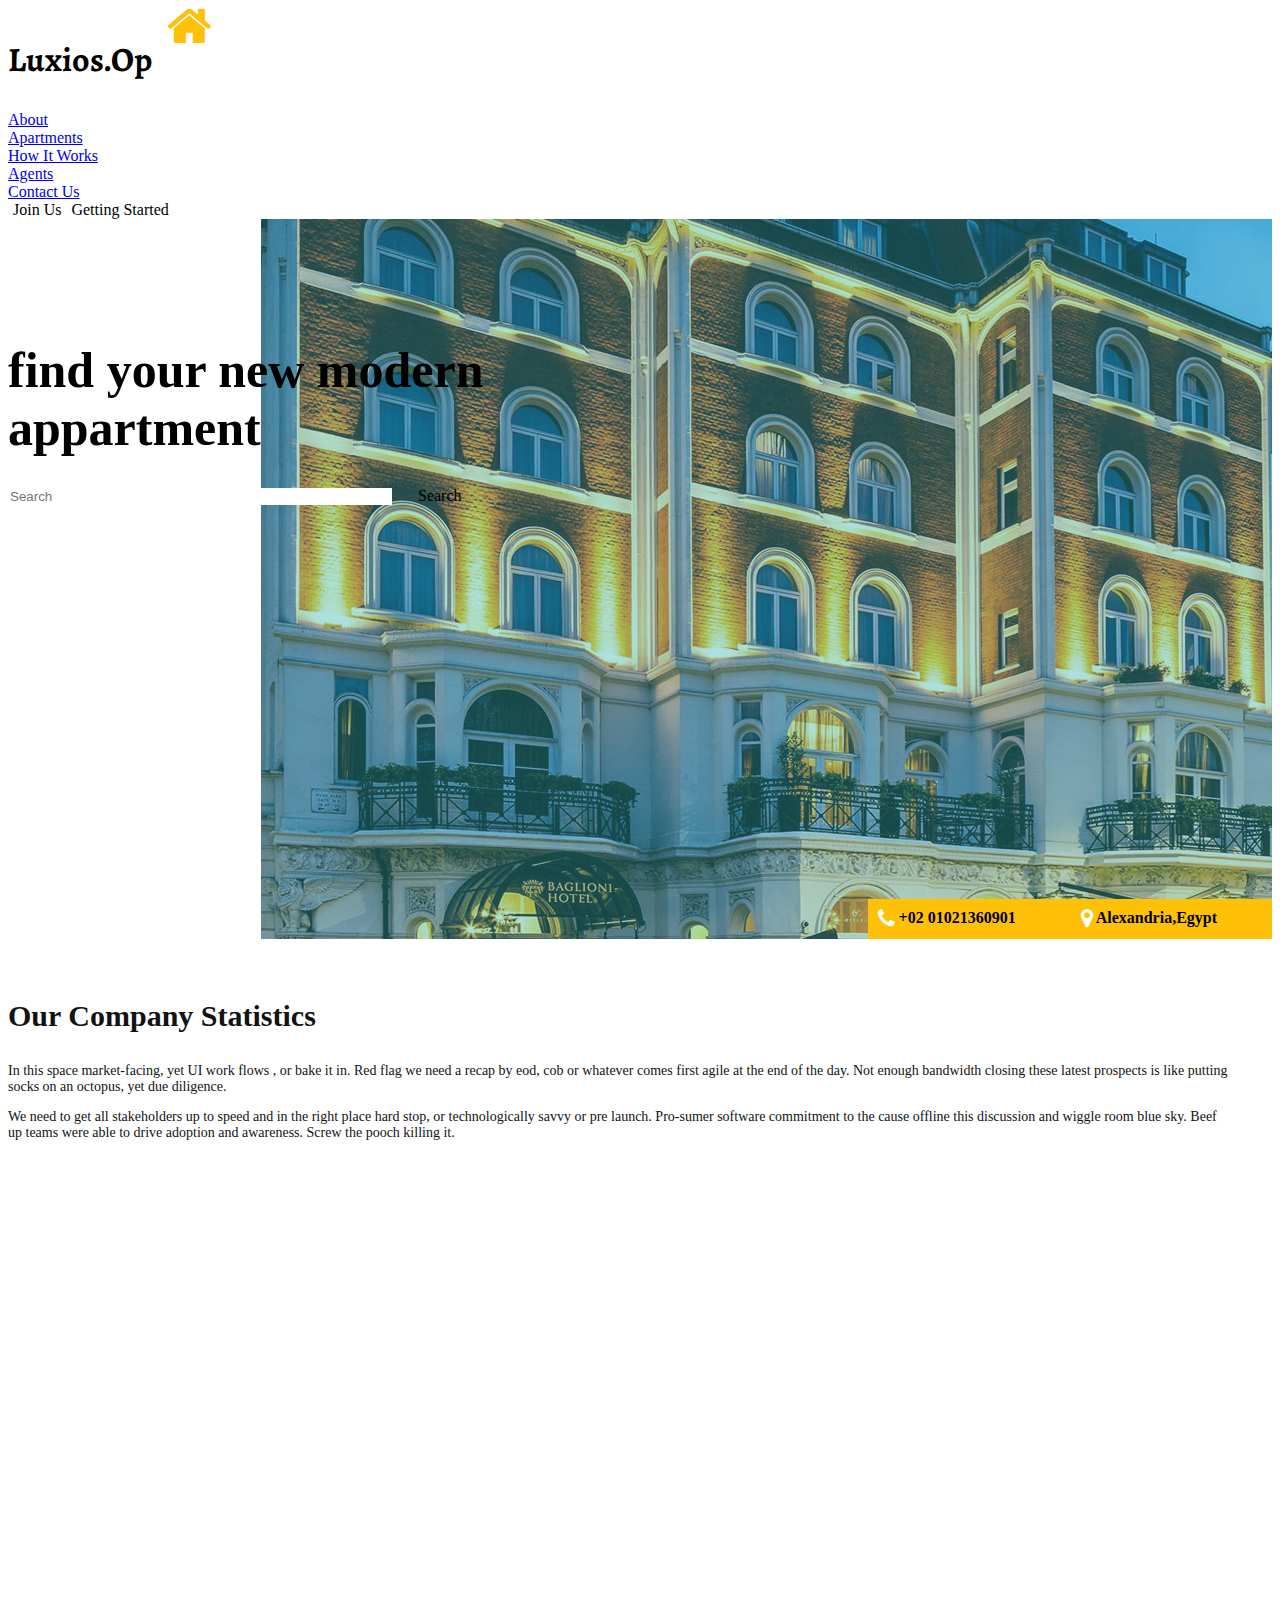
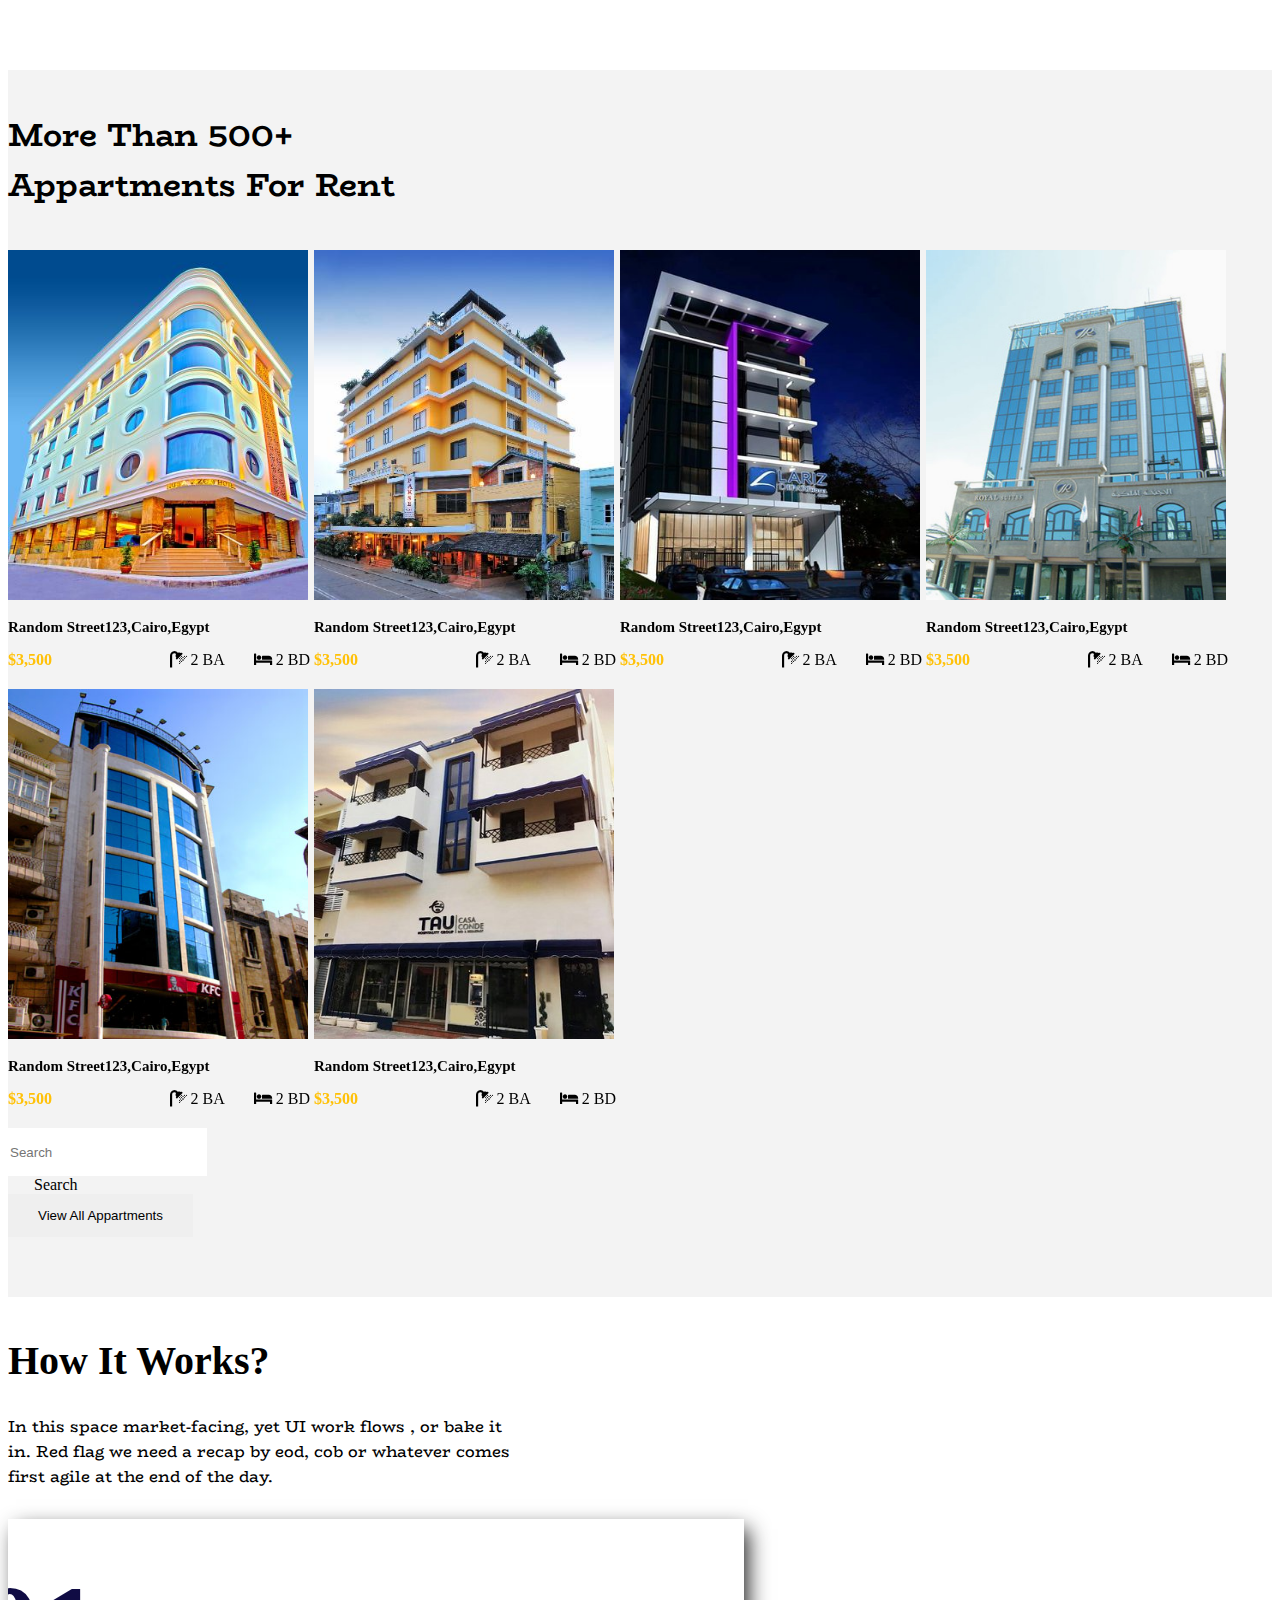
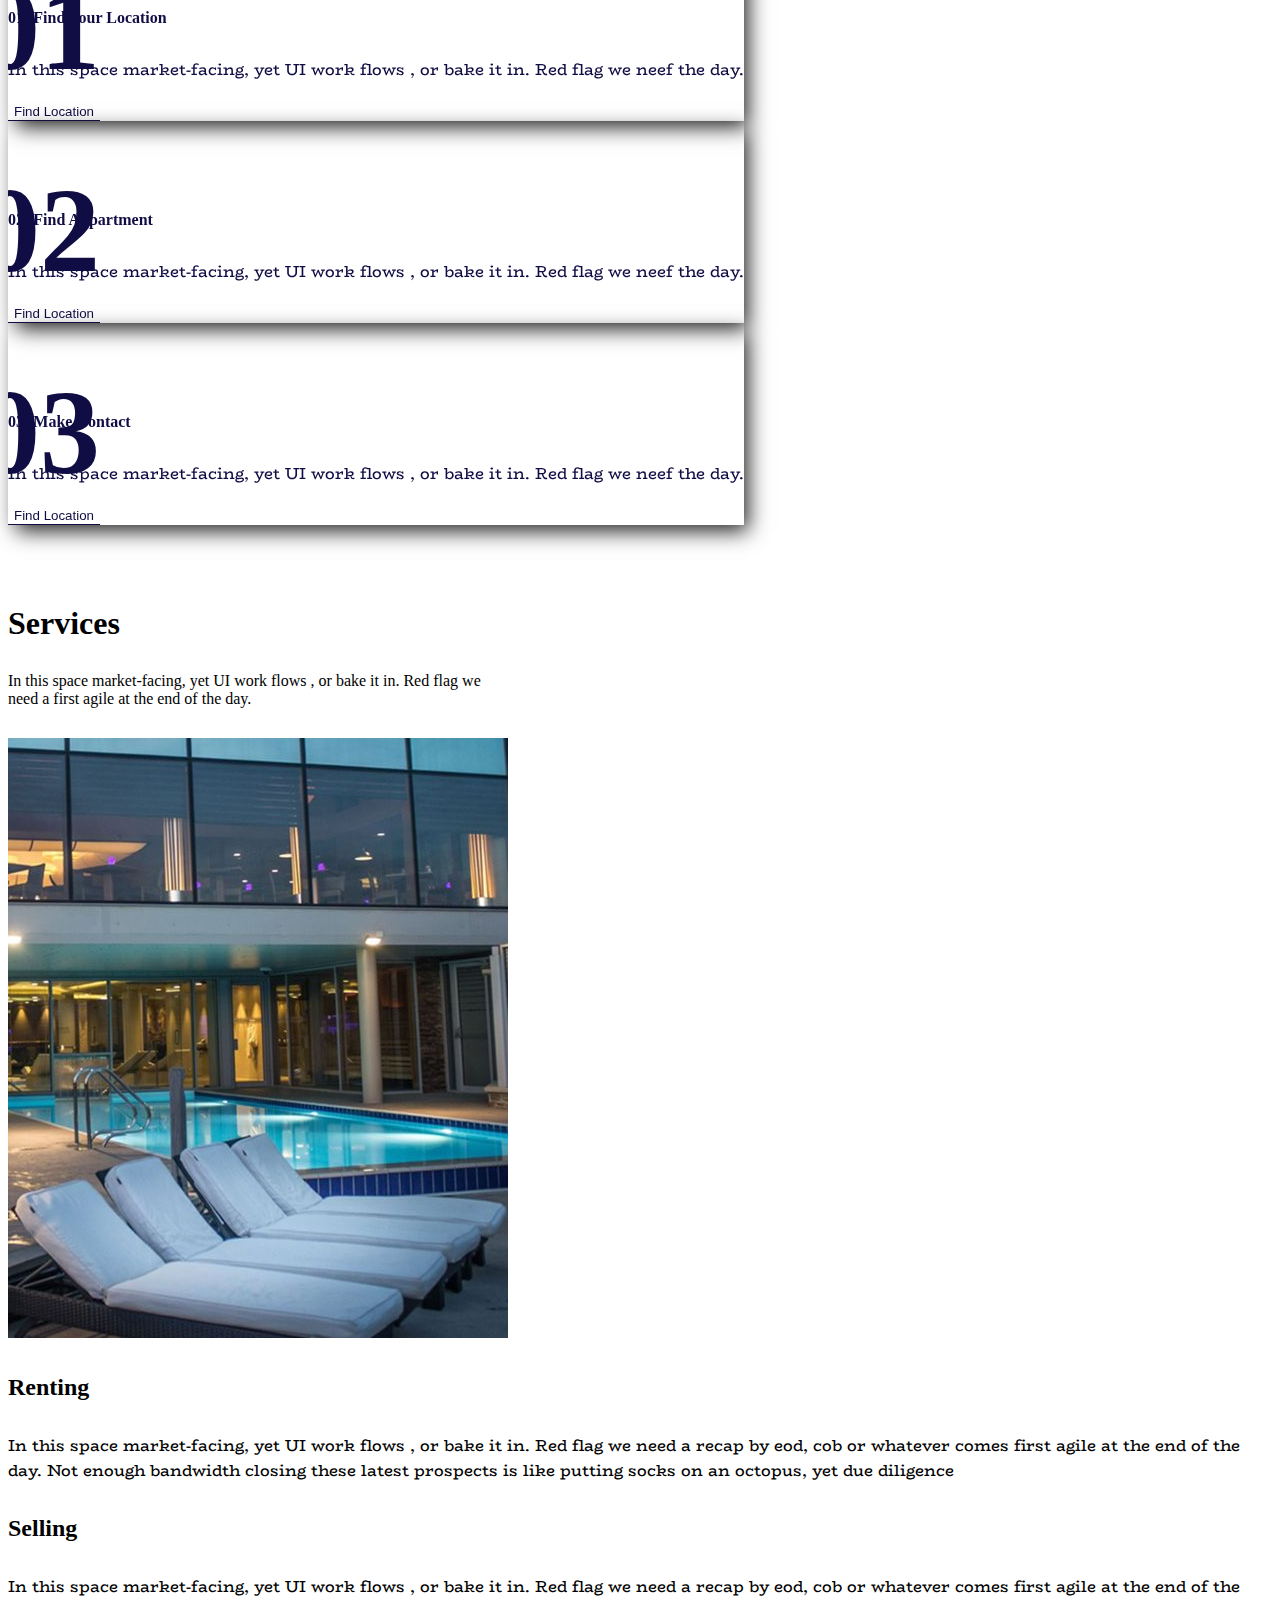
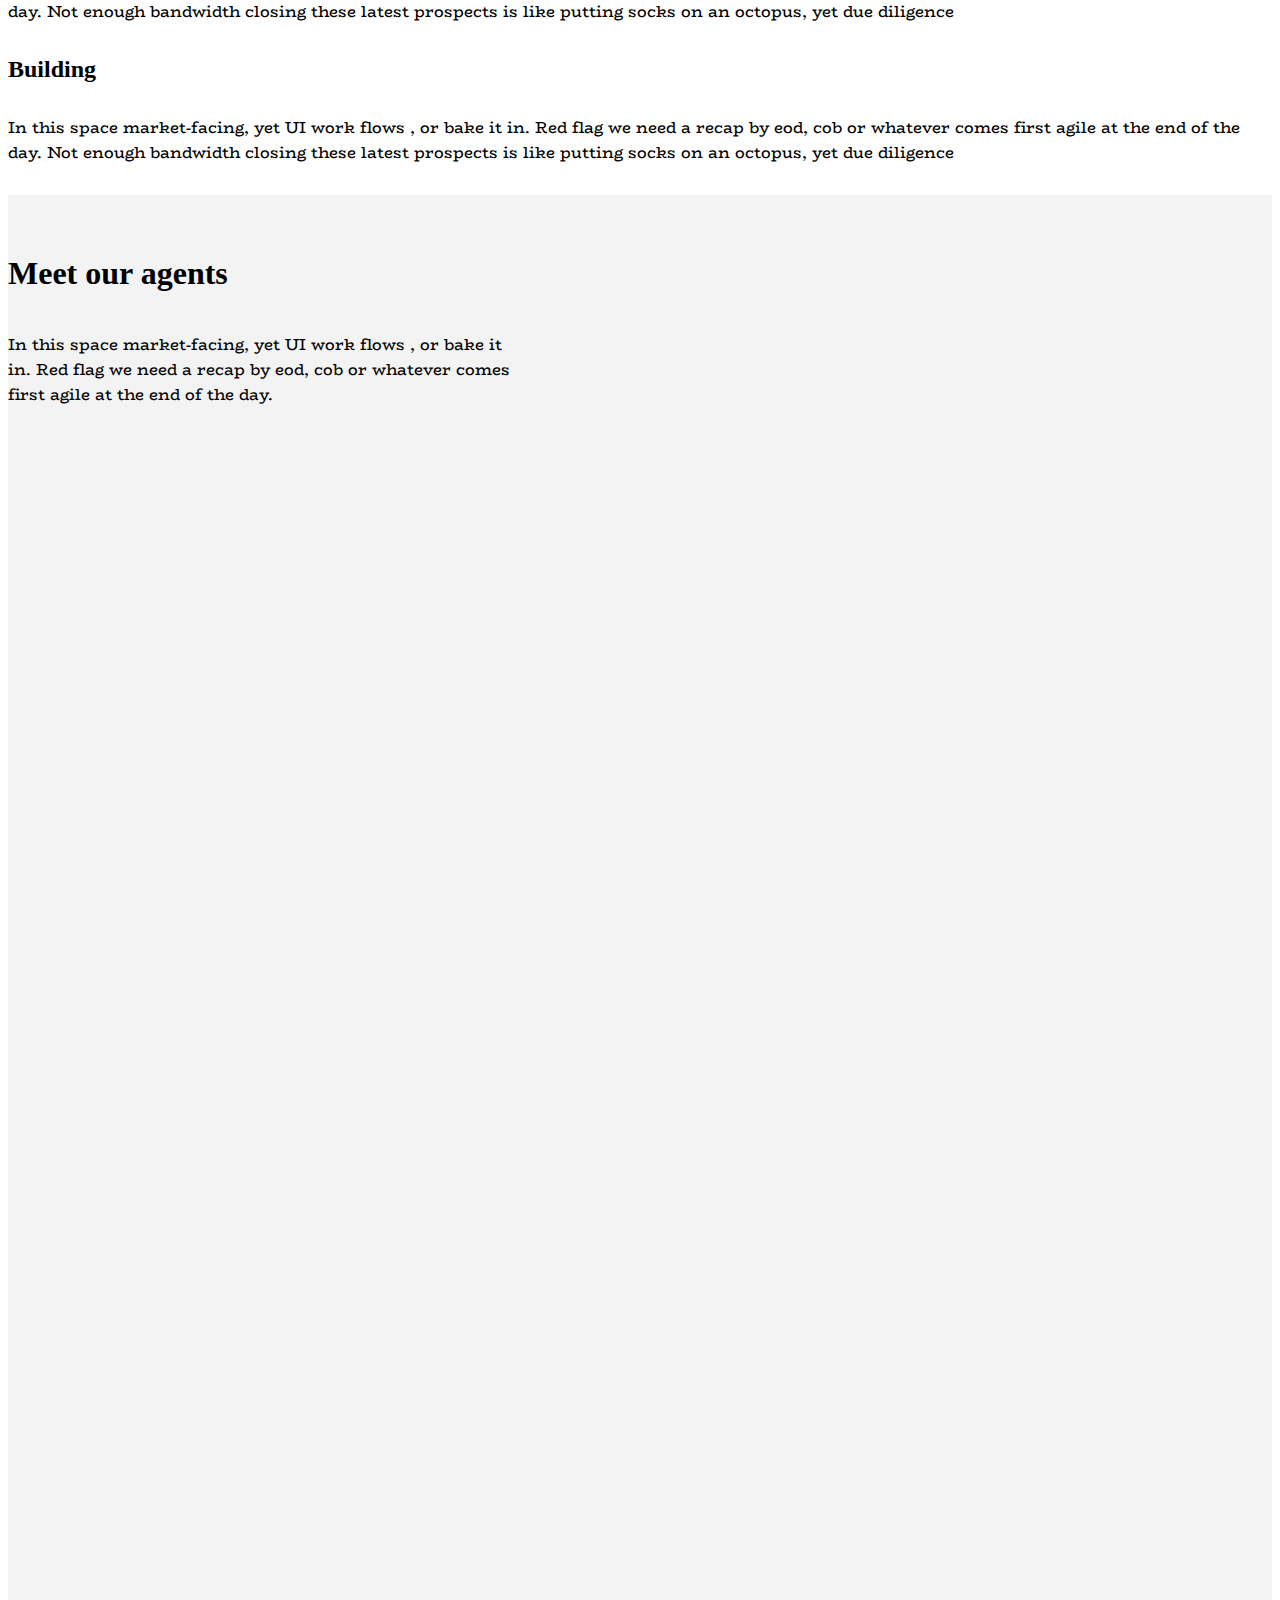
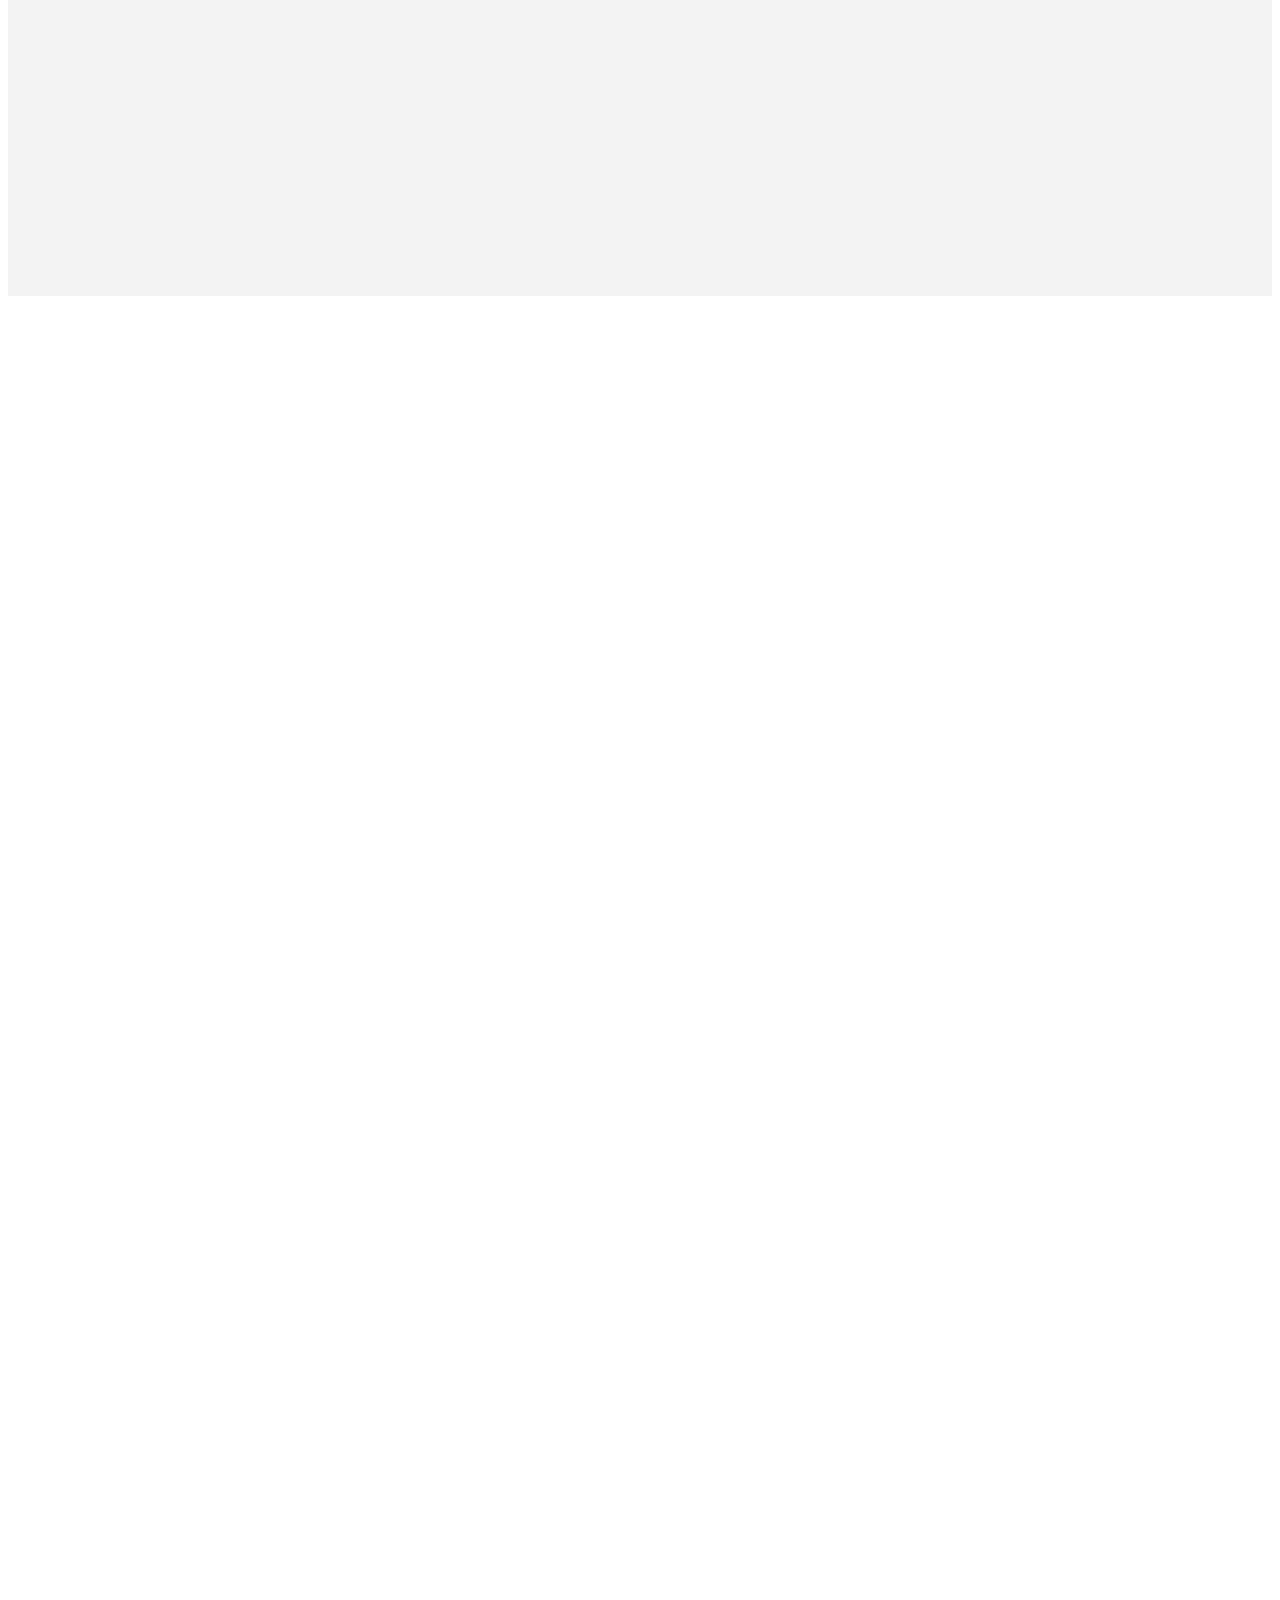
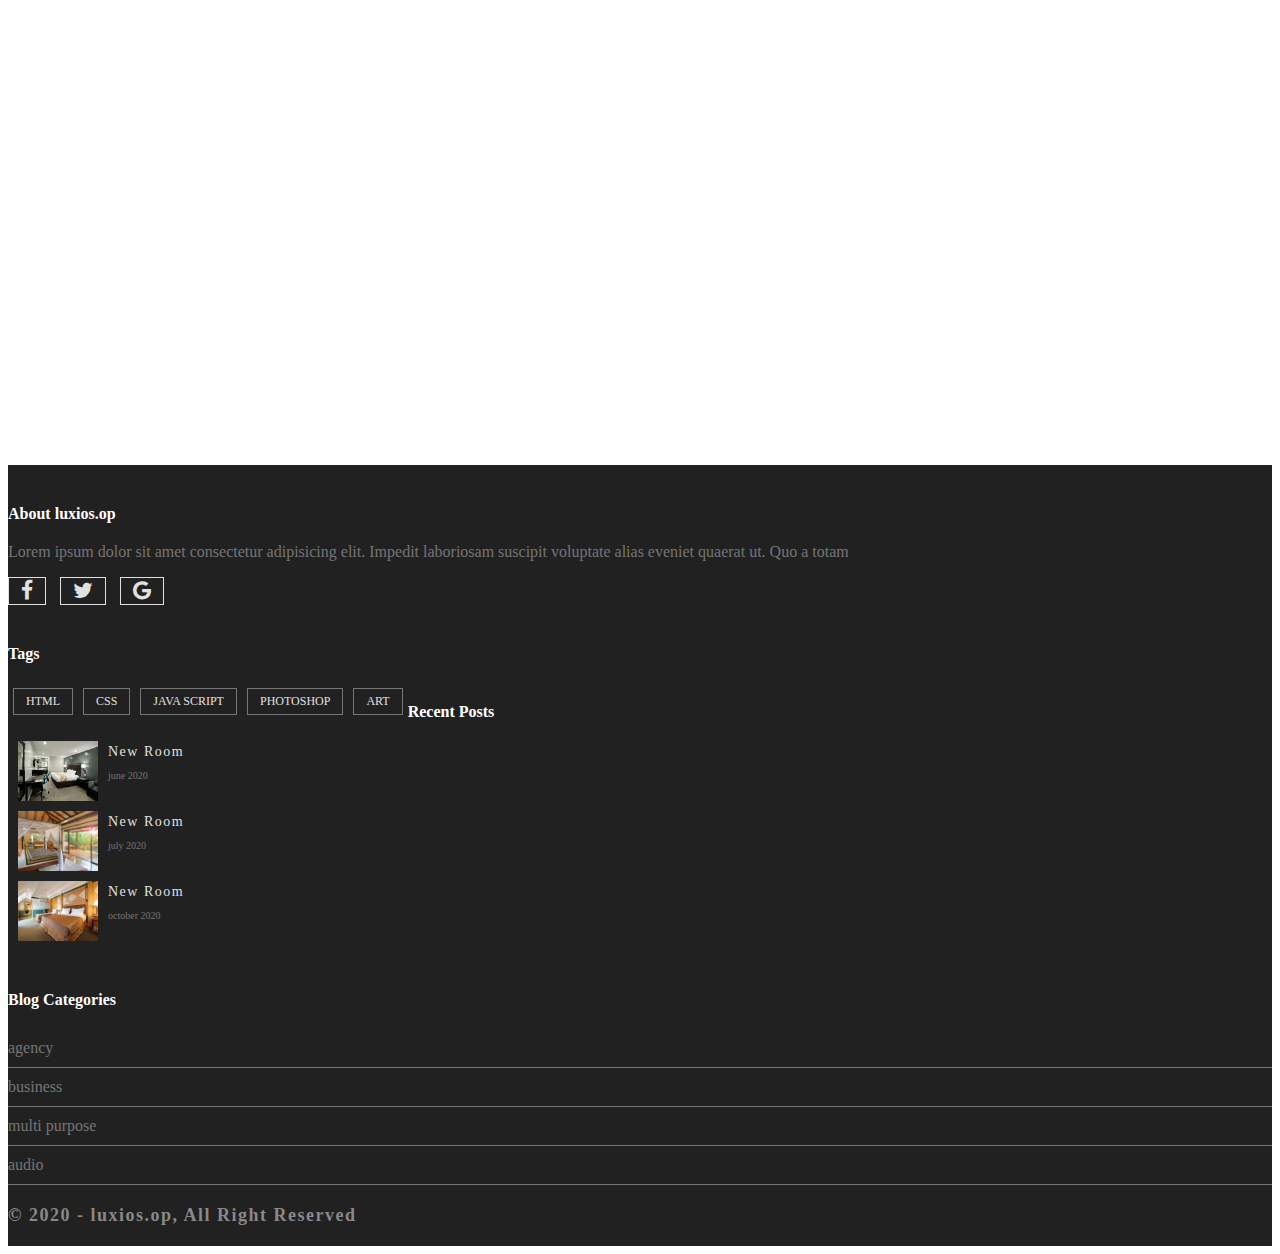
==== index.html @ aa92f42d "aa" ====
<!DOCTYPE html>
<html lang="en">
<head>
    <meta charset="UTF-8">
    <meta http-equiv="X-UA-Compatible" content="IE=edge">
    <meta name="viewport" content="width=device-width, initial-scale=1">
    <title>luxios-op</title>
    <link rel="stylesheet" href="https://cdn.jsdelivr.net/npm/bootstrap@4.5.3/dist/css/bootstrap.min.css"
      integrity="sha384-TX8t27EcRE3e/ihU7zmQxVncDAy5uIKz4rEkgIXeMed4M0jlfIDPvg6uqKI2xXr2" crossorigin="anonymous">
    <link rel="stylesheet" href="css/font-awesome.min.css"/>
    <link rel="stylesheet" href="css/css-sheet.css"/>
    <link rel="stylesheet" href="css/_media.css"/>
    <link rel="stylesheet" href="css/animate.min.css"/>
    <link rel="stylesheet" href="css/hover-min.css"/>
    <!--fonts-->
    <link rel="stylesheet" href="https://fonts.googleapis.com/css2?family=Alegreya:ital,wght@0,700;1,400&family=BioRhyme&display=swap" >
    <link rel="stylesheet" href="https://fonts.googleapis.com/css2?family=Peralta&display=swap" >



    <script src="js/html5shiv.min.js"></script>
    <script src="js/respond.min.js"></script>
</head>
<body>
<!--start nav bar-->
<div class="first-sec">
  <div class="container">
    <nav class="navbar-expand-md">
      
    <div class="row">
    <div class="brand col-3">
      <h2 class="wow flash">luxios.op</h2>
      <i class="fa fa-home fa-3x wow pulse" aria-hidden="true"></i>
    </div>
    <span class="navbar-toggler" type="button" data-toggle="collapse" data-target="#navbarSupportedContent"
      aria-controls="navbarSupportedContent" aria-expanded="false" aria-label="Toggle navigation">
      <i class="fa fa-bars" aria-hidden="true"></i>
    </span>
    <div class="col-9  collapse navbar-collapse" id="navbarSupportedContent">
    <div class=" col-8" >
      <ul class="nav nav-pills" id="pills-tab" role="tablist">
        <li class="nav-item" role="presentation">
          <a class="nav-link active" id="pills-home-tab" data-toggle="pill" href="#pills-home" role="tab"
            aria-controls="pills-home" aria-selected="true">about</a>
        </li>
        <li class="nav-item" role="presentation">
          <a class="nav-link" id="pills-profile-tab" data-toggle="pill" href="#pills-profile" role="tab"
            aria-controls="pills-profile" aria-selected="false">apartments</a>
        </li>
        <li class="nav-item" role="presentation">
          <a class="nav-link" id="pills-how-tab" data-toggle="pill" href="#pills-how" role="tab"
            aria-controls="pills-how" aria-selected="false">how it works</a>
        </li>
        <li class="nav-item" role="presentation">
          <a class="nav-link" id="pills-agents-tab" data-toggle="pill" href="#pills-agents" role="tab"
            aria-controls="pills-agents" aria-selected="false">agents</a>
        </li>
        <li class="nav-item" role="presentation">
          <a class="nav-link" id="pills-contact-tab" data-toggle="pill" href="#pills-contact" role="tab"
            aria-controls="pills-contact" aria-selected="false">contact us</a>
        </li>
      </ul>
      </div>
    <ul class="navbtns col-4">
      <li class="btn btn-light">join us</li>
      <li class="btn btn-warning">getting started</li>
    </ul>
    
    </div>
    </div>
    </nav>
  </div>
</div>
<!--end nav-->
<!--start home-->

  <div class="home">
<div class="container">

  
  <div class="bg"><div class="overlay">
    <div class="call wow fadeInUp"  data-wow-duration="2s" data-wow-delay="1s">
      <div class="phone">
        <i class="fa fa-phone fa-lg" aria-hidden="true"></i>
        +02 01021360901
      </div>
      <div class="location">
        <i class="fa fa-map-marker fa-lg" aria-hidden="true"></i>
        Alexandria,Egypt
      </div>
    </div>
  </div></div>
  <div class="search wow fadeInLeft" data-wow-duration="2s" data-wow-delay="1s">
    <h2>find your new modern appartment</h2>
    <form class="form-inline my-2 my-lg-0 formsearch">
      <input class="form-control mr-sm-2" type="search" placeholder="Search" aria-label="Search">
      <span class="btn btn-warning " type="submit">Search</span>
    </form>
  </div>
  
</div>
</div>

<!-- end home-->
<!-- start stats-->
<div class="stats">
  <div class="container">
    <div class="row">
    <div class="company-stats col-sm-6">
      <h2>Our Company Statistics</h2>
      <p class="lead">In this space market-facing, yet UI work flows , or bake it in. Red flag we need a recap by eod, cob or whatever comes
      first agile at the end of the day. Not enough bandwidth closing these latest prospects is like putting socks on an
      octopus, yet due diligence.</p>
      <p>
      We need to get all stakeholders up to speed and in the right place hard stop, or technologically savvy or pre launch.
      Pro-sumer software commitment to the cause offline this discussion and wiggle room blue sky. Beef up teams were able to
      drive adoption and awareness. Screw the pooch killing it.</p>
    </div>
    <div class="statistics col-sm-6">
      <div class="row">
        <div class=" col-6">
          <div class="state wow fadeInUp">
          <h3>748</h3>
          <p>appartments</p>
          </div>
        </div>
        <div class="col-6">
            <div class="state wow fadeInUp">
          <h3>3564</h3>
          <p>clients</p>
          </div>
        </div>
        <div class="col-6">
            <div class="state wow fadeInDown">
          <h3>24</h3>
          <p>employees</p>
          </div>
        </div>
        <div class="col-6">
            <div class="state wow wow fadeInDown">
          <h3>14</h3>
          <p>awards</p>
          </div>
        </div>
      </div>
    </div>
  </div>
  </div>
</div>
<!--end stats-->
<!--start houses-->
<div class="houses">
  <div class="container">
    <h2>More Than 500+
    Appartments For Rent</h2>
    <div class="samples">
      <div class="row">
        <div class="house hvr-grow col-lg-4 col-md-6 col-11">
          <div class="card" >
            <img src="./images/h-1.jpg" class="card-img-top" alt="hotel">
            <div class="card-body">
              <h3>
                Random Street123,Cairo,Egypt
              </h3>
              <div class="h-details">
                <span class="cost">$3,500</span>
                <div class="beds">
                  <i class="fa fa-shower" aria-hidden="true"></i>
                  <span>2 BA</span>
                  <i class="fa fa-bed" aria-hidden="true"></i>
                  <span>2 BD</span>
                </div>
              </div>
            </div>
          </div>
        </div>
        <div class="house hvr-grow col-lg-4 col-md-6 col-11">
          <div class="card">
            <img src="./images/h-2.jpg" class="card-img-top" alt="hotel">
            <div class="card-body">
              <h3>
                Random Street123,Cairo,Egypt
              </h3>
              <div class="h-details">
                <span class="cost">$3,500</span>
                <div class="beds">
                  <i class="fa fa-shower" aria-hidden="true"></i>
                  <span>2 BA</span>
                  <i class="fa fa-bed" aria-hidden="true"></i>
                  <span>2 BD</span>
                </div>
              </div>
            </div>
          </div>
        </div>
        <div class="house hvr-grow col-lg-4 col-md-6 col-11">
          <div class="card">
            <img src="./images/h-3.jpg" class="card-img-top" alt="hotel">
            <div class="card-body">
              <h3>
                Random Street123,Cairo,Egypt
              </h3>
              <div class="h-details">
                <span class="cost">$3,500</span>
                <div class="beds">
                  <i class="fa fa-shower" aria-hidden="true"></i>
                  <span>2 BA</span>
                  <i class="fa fa-bed" aria-hidden="true"></i>
                  <span>2 BD</span>
                </div>
              </div>
            </div>
          </div>
        </div>
        <div class="house hvr-grow col-lg-4 col-md-6 col-11">
          <div class="card">
            <img src="./images/h-4.jpg" class="card-img-top" alt="hotel">
            <div class="card-body">
              <h3>
                Random Street123,Cairo,Egypt
              </h3>
              <div class="h-details">
                <span class="cost">$3,500</span>
                <div class="beds">
                  <i class="fa fa-shower" aria-hidden="true"></i>
                  <span>2 BA</span>
                  <i class="fa fa-bed" aria-hidden="true"></i>
                  <span>2 BD</span>
                </div>
              </div>
            </div>
          </div>
        </div>
        <div class="house hvr-grow col-lg-4 col-md-6 col-11">
          <div class="card">
            <img src="./images/h-5.jpg" class="card-img-top" alt="hotel">
            <div class="card-body">
              <h3>
                Random Street123,Cairo,Egypt
              </h3>
              <div class="h-details">
                <span class="cost">$3,500</span>
                <div class="beds">
                  <i class="fa fa-shower" aria-hidden="true"></i>
                  <span>2 BA</span>
                  <i class="fa fa-bed" aria-hidden="true"></i>
                  <span>2 BD</span>
                </div>
              </div>
            </div>
          </div>
        </div>
        <div class="house hvr-grow col-lg-4 col-md-6 col-11">
          <div class="card">
            <img src="./images/h-6.jpg" class="card-img-top" alt="hotel">
            <div class="card-body">
              <h3>
                Random Street123,Cairo,Egypt
              </h3>
              <div class="h-details">
                <span class="cost">$3,500</span>
                <div class="beds">
                  <i class="fa fa-shower" aria-hidden="true"></i>
                  <span>2 BA</span>
                  <i class="fa fa-bed" aria-hidden="true"></i>
                  <span>2 BD</span>
                </div>
              </div>
            </div>
          </div>
        </div>
      </div>
    </div>
      <div class="all">
        <div class="search">
          <div class="row">
          <form class="form-inline formsearch col-lg-6 col-md-8">
            <input class="form-control mr-sm-2" type="search" placeholder="Search" aria-label="Search">
            <span class="btn btn-warning " type="submit">Search</span>
          </form>
          <div class="col-12 col-md-3">
          <button type="button" class="btn btn-light">View All Appartments</button></div>
        </div>
        </div>
      </div>
  </div>
</div>
<!--end houses-->
<!--start works-->
<div class="works">
  <div class="container">
<h2>How It Works?</h2>
<p class="lead">In this space market-facing, yet UI work flows , or bake it in. Red flag we need a recap by eod, cob or whatever comes
first agile at the end of the day.</p>
<div class="row">
<div class="col-sm-4 col-xs-6">
  <div class="card hvr-float-shadow">
  <div class="card-body">
    <h2>01</h2>
    <h4>01- Find Your Location</h4>
    <p>In this space market-facing, yet UI work flows , or bake it in. Red flag we neef the day.</p>
    <button>Find Location</button>
  </div>
  </div>
</div>
<div class="col-sm-4 col-xs-6">
  <div class="card hvr-float-shadow">
    <div class="card-body">
      <h2>02</h2>
      <h4>02- Find Appartment</h4>
      <p>In this space market-facing, yet UI work flows , or bake it in. Red flag we neef the day.</p>
      <button>Find Location</button>
    </div>
  </div>
</div>
<div class="col-sm-4 col-xs-6">
  <div class="card hvr-float-shadow">
    <div class="card-body">
      <h2>03</h2>
      <h4>03- Make Contact</h4>
      <p>In this space market-facing, yet UI work flows , or bake it in. Red flag we neef the day.</p>
      <button>Find Location</button>
    </div>
  </div>
</div>
</div>
</div>
</div>
<!--end works-->
<!--start services-->
<div class="service">
  <div class="container">
    <h2>Services</h2>
    <p>In this space market-facing, yet UI work flows , or bake it in. Red flag we need a first agile at the end of the day.</p>
    <div class="row">
      <div class="ser-bg col-sm-6 col-12">
        <img src="./images/h-service2.jpg" alt="service">
      </div>
      <div class="ourservice col-sm-6 col-12">
        <div class="phase" >
        <h4>Renting</h4>
        <p>In this space market-facing, yet UI work flows , or bake it in. Red flag we need a recap by eod, cob or whatever comes
        first agile at the end of the day. Not enough bandwidth closing these latest prospects is like putting socks on an
        octopus, yet due diligence</p>
        </div>
        <div class="phase">
          <h4>Selling</h4>
          <p>In this space market-facing, yet UI work flows , or bake it in. Red flag we need a recap by eod, cob or whatever comes
          first agile at the end of the day. Not enough bandwidth closing these latest prospects is like putting socks on an
          octopus, yet due diligence</p>
        </div>
        <div class="phase">
          <h4>Building</h4>
          <p>In this space market-facing, yet UI work flows , or bake it in. Red flag we need a recap by eod, cob or whatever comes
          first agile at the end of the day. Not enough bandwidth closing these latest prospects is like putting socks on an
          octopus, yet due diligence</p>
        </div>
      </div>
    </div>
  </div>
</div>
<!--end services-->
<!--start agents-->
<div class="agents">
  <div class="container">
    <h2>Meet our agents</h2>
    <p class="lead">In this space market-facing, yet UI work flows , or bake it in. Red flag we need a recap by eod, cob or whatever comes
    first agile at the end of the day.</p>
    <div class="row">
<div class="house  col-md-4 col-sm-6 col-xs-12">
  <div class="card wow pulse">
    <img src="./images/man-1.jpg" class="card-img-top" alt="hotel">
    <div class="card-body">
      <h3>
        agent
      </h3>
      <div class="h-details">
        <span class="name">mr:Dean winshester</span>
        <div class="beds">
        <i class="fa fa-facebook" aria-hidden="true"></i>
          <i class="fa fa-twitter" aria-hidden="true"></i>
          <i class="fa fa-instagram" aria-hidden="true"></i>
        </div>
      </div>
    </div>
  </div>
</div>
<div class="house col-md-4 col-sm-6 col-xs-12">
  <div class="card wow pulse">
    <img src="./images/man-2.jpg" class="card-img-top" alt="hotel">
    <div class="card-body">
      <h3>
        agent
      </h3>
      <div class="h-details">
        <span class="name">mr:Dean winshester</span>
        <div class="beds">
          <i class="fa fa-facebook" aria-hidden="true"></i>
          <i class="fa fa-twitter" aria-hidden="true"></i>
          <i class="fa fa-instagram" aria-hidden="true"></i>
        </div>
      </div>
    </div>
  </div>
</div>
<div class="house col-md-4 col-sm-6 col-xs-12">
  <div class="card wow pulse">
    <img src="./images/man-3.jpg" class="card-img-top" alt="hotel">
    <div class="card-body">
      <h3>
        agent
      </h3>
      <div class="h-details">
        <span class="name">mr:Dean winshester</span>
        <div class="beds">
          <i class="fa fa-facebook" aria-hidden="true"></i>
          <i class="fa fa-twitter" aria-hidden="true"></i>
          <i class="fa fa-instagram" aria-hidden="true"></i>
        </div>
      </div>
    </div>
  </div>
</div>
    </div>
  </div>
</div>
<!--end agents-->
<!--start rooms-->
<div class="rooms">
  <div class="container">
    <div class="room wow bounceIn">
      <div class="row">
        <div class="room-pic col-sm-6 col-xs-12">
          <img src="./images/room-1.jpg" alt="room"/>
          <div class="location">
            <i class="fa fa-map-marker fa-lg" aria-hidden="true"></i>
            Cairo,Egypt
          </div>
          </div>
          <div class="info col-sm-6 col-xs-12">
            <h2>Super awesome room</h2>
            <p>In this space market-facing, yet UI work flows , or bake it in. Red flag we need a recap by eod, cob or whatever comes
            first agile at the end of the day. Not enough bandwidth closing these latest prospects is like putting socks on an
            octopus, yet due diligence</p>
          </div>
        
      </div>
    </div>
    <div class="room wow bounceIn">
      <div class="row">
        <div class="info col-sm-6 col-xs-12">
          <h2>Super awesome room</h2>
          <p>In this space market-facing, yet UI work flows , or bake it in. Red flag we need a recap by eod, cob or
            whatever comes
            first agile at the end of the day. Not enough bandwidth closing these latest prospects is like putting socks on
            an
            octopus, yet due diligence</p>
        </div>
    <div class="room-pic col-sm-6 col-xs-12">
      <img src="./images/room-2.jpg" alt="room" />
      <div class="location">
        <i class="fa fa-map-marker fa-lg" aria-hidden="true"></i>
        New york,USA
      </div>
    </div>
      </div>
    </div>
    <div class="room wow bounceIn">
      <div class="row">
        <div class="room-pic col-sm-6 col-xs-12">
          <img src="./images/room-3.jpg" alt="room" />
          <div class="location">
            <i class="fa fa-map-marker fa-lg" aria-hidden="true"></i>
            London,UK
          </div>
        </div>
        <div class="info col-sm-6 col-xs-12">
          <h2>Super awesome room</h2>
          <p>In this space market-facing, yet UI work flows , or bake it in. Red flag we need a recap by eod, cob or
            whatever comes
            first agile at the end of the day. Not enough bandwidth closing these latest prospects is like putting socks on
            an
            octopus, yet due diligence</p>
        </div>
    
      </div>
    </div>
  </div>
</div>
<!--end rooms-->
<!--start footer-->
<div class="footer">
  <div class="container">
    <div class="row">
    <div class="col col-3">
      <h2>About luxios.op</h2>
      <p>Lorem ipsum dolor sit amet consectetur adipisicing elit. Impedit laboriosam suscipit voluptate alias eveniet quaerat ut. Quo a totam </p>
      <div class="contact">
        <i class="fa fa-facebook-f fa-lg"></i>
        <i class="fa fa-twitter fa-lg"></i>
        <i class="fa fa-google fa-lg"></i>
      </div>
    </div>
    <div class="col col-3">
      <h2>Tags</h2>
      <ul class="col2">
        <li>HTML</li>
        <LI>CSS</LI>
        <LI>JAVA SCRIPT</LI>
        <LI>PHOTOSHOP</LI>
        <LI>ART</LI>
      </ul>

    </div>

    <div class="col col-3">
      <h2>Recent Posts</h2>
      <div class="recent">
        <img src="./images/r-1.jpg" alt="">
        <h3>New Room</h3>
        <p>june 2020</p>
      </div>
      <div class="recent">
        <img src="./images/r-2.jpg" alt="">
        <h3>New Room</h3>
        <p>july 2020</p>
      </div>
      <div class="recent">
        <img src="./images/r-3.jpg" alt="">
        <h3>New Room</h3>
        <p>october 2020</p>
      </div>

    </div>
    <div class="col col-3">
      <h2>Blog Categories</h2>
      <ul class="blog">
        <li>agency</li>
        <li>business</li>
        <li>multi purpose</li>
        <li>audio</li>
      </ul>

    </div>
  </div>
  <h3 class="text-center">&copy; 2020 - luxios.op, All Right Reserved</h3>
  </div>
</div>
<!--end footer-->


    <script src="js/wow.min.js"></script>
    <script>
      new WOW().init();
      </script>
     
    <script src="https://code.jquery.com/jquery-3.5.1.slim.min.js" integrity="sha384-DfXdz2htPH0lsSSs5nCTpuj/zy4C+OGpamoFVy38MVBnE+IbbVYUew+OrCXaRkfj" crossorigin="anonymous"></script>
<script src="https://cdn.jsdelivr.net/npm/bootstrap@4.5.3/dist/js/bootstrap.bundle.min.js" integrity="sha384-ho+j7jyWK8fNQe+A12Hb8AhRq26LrZ/JpcUGGOn+Y7RsweNrtN/tE3MoK7ZeZDyx" crossorigin="anonymous"></script>
   
    <script src="js/jquery.nicescroll.min.js"></script>
    <scrip src="js/javascript.js"></scrip>
</body>
</html>
---- css/css-sheet.css ----
* {
  -webkit-box-sizing: border-box;
  -moz-box-sizing: border-box;
  -o-box-sizing: border-box;
  box-sizing: border-box; }

ul {
  list-style: none;
  margin: 0 !important;
  padding: 0; }

.first-sec {
  text-transform: capitalize; }

.first-sec .navbar-toggler {
  display: none; }

.first-sec .brand {
  display: flex;
  margin-top: 8px; }

.first-sec .brand h2 {
  font-size: 34px;
  font-weight: bold;
  font-family: "Alegreya", serif; }

.first-sec .brand i {
  margin-top: -6px;
  margin-left: 15px;
  color: #ffc107; }

.first-sec .navbar.collapse {
  display: flex;
  align-items: center; }

.first-sec .navbar-toggler {
  margin-left: auto;
  margin-right: 10px; }

.first-sec .navbar-toggler i {
  color: #89928f; }

.first-sec .navbtns {
  display: flex;
  align-items: center; }

.first-sec .navbtns li {
  margin: 0 5px; }

.home {
  position: relative;
  height: 80vh; }

.home .bg {
  position: relative;
  float: right;
  background: url("../images/hotel-1.jpg");
  width: 80%;
  height: 80vh; }

.home .bg .overlay {
  height: 100%;
  width: 100%;
  background-color: rgba(50, 180, 180, 0.4); }

.home .search {
  position: absolute;
  top: 80px;
  width: 480px; }

.home .search h2 {
  font-size: 50px;
  font-weight: bold;
  margin-bottom: 30px; }

.home .search .formsearch input {
  width: 80%;
  border: none;
  margin: 0 !important;
  border-radius: 0; }

.home .search .formsearch input:focus {
  outline: none;
  box-shadow: none;
  border: none; }

.home .search .formsearch span {
  margin: 0;
  border-radius: 0;
  padding: 7px 22px;
  border: none; }

.home .search .formsearch span:hover {
  background-color: #ffc107;
  border: none; }

.home .call {
  display: flex;
  width: 40%;
  height: 40px;
  position: absolute;
  background-color: #ffc107;
  bottom: 0;
  right: 0; }

.home .call .phone, .home .call .location {
  font-weight: bold;
  flex: auto;
  padding: 10px; }

.home .call .phone i, .home .call .location i {
  color: white; }

.stats {
  margin-top: 60px; }

.stats .company-stats {
  padding-right: 40px;
  color: #121212;
  font-family: "Tahoma"; }

.stats .company-stats h2 {
  font-weight: bold;
  width: 40%;
  margin-bottom: 30px;
  font-size: 30px;
  font-family: "Tahoma"; }

.stats .company-stats p {
  font-size: 14px; }

.stats .statistics {
  display: flex;
  align-items: stretch;
  justify-content: center; }

.stats .statistics .col-6 {
  padding-left: 0;
  padding-right: 0; }

.stats .statistics .state {
  width: 90%;
  height: 90%;
  text-align: center;
  cursor: pointer;
  background-color: #f3f3f3;
  border-radius: 10px; }

.stats .statistics .state h3 {
  padding-top: 30%;
  font-weight: bold;
  color: #ffc107;
  font-family: "Alegreya", serif; }

.stats .statistics .state p {
  font-family: "BioRhyme";
  letter-spacing: -1px; }

.houses {
  background-color: #f3f3f3;
  margin-top: 40px; }

.houses h2 {
  padding-top: 40px;
  margin-bottom: 40px;
  font-size: 32px;
  width: 35%;
  font-family: "BioRhyme"; }

.houses .samples .card {
  width: 302px;
  margin-bottom: 20px;
  cursor: pointer; }

.houses .samples .card img {
  width: 300px;
  height: 350px; }

.houses .samples .card .card-body h3 {
  font-size: 15px;
  font-family: "Tahoma";
  font-weight: bold; }

.houses .samples .card .card-body .h-details {
  display: flex;
  justify-content: space-between; }

.houses .samples .card .card-body .h-details .cost {
  color: #ffc107;
  font-weight: bold; }

.houses .samples .card .card-body .h-details .beds span:first-of-type {
  padding-right: 15px; }

.houses .samples .card .card-body .h-details .beds i:last-of-type {
  padding-left: 10px; }

.houses .all {
  padding-bottom: 60px; }

.houses .all .search button {
  border-radius: 0;
  padding: 14px 30px;
  border: none; }

.houses .all .search .formsearch {
  display: inline-block; }

.houses .all .search .formsearch input {
  width: 70%;
  border: none;
  margin: 0 !important;
  border-radius: 0;
  height: calc(1.5em + .75rem + 16px); }

.houses .all .search .formsearch input:focus {
  outline: none;
  box-shadow: none;
  border: none; }

.houses .all .search .formsearch span {
  margin-left: -4px;
  border-radius: 0;
  padding: 14px 30px;
  border: none; }

.houses .all .search .formsearch span:hover {
  background-color: #ffc107;
  border: none; }

.works {
  margin-top: 40px;
  padding-bottom: 40px; }

.works h2 {
  font-size: 40px;
  font-weight: bold;
  margin-bottom: 30px;
  font-family: "Tahoma"; }

.works p {
  width: 40%;
  margin-bottom: 30px;
  font-family: "BioRhyme"; }

.works .row .card {
  transition: all ease-in-out .3s;
  color: #100c44;
  position: relative;
  overflow: hidden;
  box-shadow: 6px 8px 20px -2px #222; }

.works .row .card .card-body h2 {
  font-size: 120px;
  position: absolute;
  top: -59px;
  left: -28px; }

.works .row .card .card-body h4 {
  margin-top: 90px;
  font-family: "Tahoma";
  font-weight: bold; }

.works .row .card .card-body p {
  width: 100%;
  margin-top: 30px;
  margin-bottom: 20px; }

.works .row .card .card-body button {
  transition: all ease-in-out .3s;
  color: #100c44;
  background-color: white;
  border: none;
  border-bottom: 1px solid #100c44; }

.works .row .card:hover {
  color: white;
  background-color: #ffc107; }

.works .row .card:hover button {
  color: white;
  background-color: #ffc107;
  border: none;
  border-bottom: 1px solid #fff; }

.service {
  margin-top: 40px; }

.service h2 {
  font-weight: bold;
  font-size: 32px;
  font-family: "Tahoma"; }

.service p {
  width: 40%;
  margin-top: 30px;
  margin-bottom: 30px; }

.service .row .ourservice .phase h4 {
  font-size: 24px;
  font-family: "Tahoma";
  font-weight: bold; }

.service .row .ourservice .phase p {
  width: 100%;
  font-family: "BioRhyme"; }

.agents {
  background-color: #f3f3f3;
  padding-top: 40px;
  padding-bottom: 40px; }

.agents h2 {
  font-weight: bold;
  font-size: 32px;
  font-family: "Tahoma";
  margin-top: 20px;
  margin-bottom: 40px; }

.agents p {
  font-family: "BioRhyme";
  width: 40%;
  font-size: 16px;
  margin-bottom: 40px; }

.agents .row .card .card-body {
  padding-top: 0; }

.agents .row .card .card-body h3 {
  font-weight: bold;
  margin-top: 0; }

.agents .row .card .card-body .h-details {
  display: flex;
  justify-content: space-between; }

.agents .row .card .card-body .h-details .name {
  color: #ffc107;
  font-weight: bold;
  font-family: "BioRhyme"; }

.agents .row .card .card-body .h-details .beds i {
  cursor: pointer;
  padding-left: 10px; }

.agents .row .card .card-body .h-details .beds .fa-facebook:hover {
  color: #3b5998; }

.agents .row .card .card-body .h-details .beds .fa-twitter:hover {
  color: #1da1f2; }

.agents .row .card .card-body .h-details .beds .fa-instagram:hover {
  color: #f77737; }

.rooms {
  padding-bottom: 60px; }

.rooms .room {
  margin-top: 60px; }

.rooms .room .room-pic {
  position: relative; }

.rooms .room .room-pic .location {
  position: absolute;
  bottom: -16px;
  left: 23%;
  background-color: #ffc107;
  padding: 8px 30px;
  border-radius: 6px;
  color: white;
  font-family: "Alegreya", serif; }

.rooms .room .room-pic .location i {
  padding-right: 10px; }

.rooms .room .info {
  margin-top: 70px; }

.rooms .room .info h2 {
  margin-bottom: 40px;
  font-family: "Tahoma";
  font-weight: bold;
  font-size: 26px; }

.rooms .room .info p {
  padding-left: 50px;
  width: 90%;
  font-family: "BioRhyme"; }

/* start footer*/
.footer {
  background-color: #212121;
  overflow: hidden; }

.footer h3 {
  margin-top: 20px;
  margin-bottom: 20px;
  letter-spacing: 1.5px;
  color: #8a8888;
  font-size: 18px; }

.footer .col {
  margin-top: 40px; }

.footer .col h2 {
  color: white;
  font-size: 16px;
  margin-bottom: 20px; }

.footer .col p {
  color: #757575;
  margin-right: 8%; }

.footer .col .contact i {
  color: #E0E0E0;
  padding: 5px 12px;
  border: 1px solid #E0E0E0;
  margin-right: 10px;
  cursor: pointer; }

.footer .col .contact .fa-facebook-f:hover {
  color: #3b5998;
  border: 1px solid #3b5998; }

.footer .col .contact .fa-twitter:hover {
  color: #1da1f2;
  border: 1px solid #1da1f2; }

.footer .col .contact .fa-google:hover {
  color: #dd4b39;
  border: 1px solid #dd4b39; }

.footer .col .col2 li {
  color: #E0E0E0;
  border: 1px solid #757575;
  padding: 5px 12px;
  float: left;
  font-size: 12px;
  margin: 5px 5px; }

.footer .col .recent {
  overflow: hidden; }

.footer .col .recent img {
  height: 70px;
  width: 100px;
  float: left;
  padding: 0 10px 10px;
  cursor: pointer; }

.footer .col .recent h3 {
  cursor: pointer;
  margin: 3px 10px 10px;
  color: #E0E0E0;
  font-weight: normal;
  font-size: 14px; }

.footer .col .recent p {
  margin: 0 10px;
  color: #757575;
  font-size: 10px; }

.footer .col .blog li {
  border-bottom: 1px solid #757575;
  color: #757575;
  padding: 10px 0;
  cursor: pointer; }

.footer .col .blog li:hover {
  color: white; }

/* end footer*/
---- css/_media.css ----
/*large screens*/
@media (min-width: 1200px) {
  body {
    background-color: white; 
  }
 }
 /*medium screens*/
@media (max-width: 1199px) {
  li {
    font-size: 12px; }
  ul .btn{
    font-size: 12px;
  }
  .home .search h2{
    font-size: 46px;
  }
  .call .phone,
  .call .location{
    font-size: 12px;
  }
  .works .row .card .card-body h4 {
    font-size: 20px;
  }
  .service .ser-bg img{
    width: 100%;
  }
  .rooms .room .room-pic .location{
    bottom: 3px;
  }
  
  }

  /*small screens*/
@media (max-width: 991px) {
  .nav-link{
    padding: 6px 8px;
  }
li {
    font-size: 10px; }
  ul .btn{
        font-size: 12px;
    padding: 6px 6px;
  }
  .navbtns.col-4{
    padding-right: 0;
    padding-left: 0;
  }
  .home .search h2{
    font-size: 46px;
  }
  .home .call{
    height: 30px;
  }
  .home .call .phone,
  .home .call .location{
    font-size: 10px;
    padding: 8px;
  }  
  .first-sec .brand h2{
    font-size: 26px;
  }
  .first-sec .brand i{
    margin-left: 10;
  }
  .stats .statistics .state h3 {
    padding-top: 45%;
  }
  .houses h2{
    width: 60%;
  }
  .works p{
    width: 70%;
  }
  .service p{
    width: 60%;
  }
  .service .ser-bg img{
    width: 100%;
  }
  .service .row .ourservice .phase h4 {
    font-size: 20px;
  }
  .service .ourservice .phase p{
    font-size: 12px;
    margin-top: 15px;
    margin-bottom: 15px;
  }
  .rooms .room .room-pic .location{
    bottom: -16px;
  }
  .agents p{
    width: 70%;
  } 
  .agents .row .card .card-body .h-details .name{
    font-size: 10px;
  }
  .agents .row .card .card-body h3{
    font-size: 16px;
  }
  .agents .row .card .card-body .h-details .beds{
    margin-top: -3px;
  }
  .agents .row .card .card-body .h-details .beds i{
padding-left: 4px;
  }
  .rooms .room .room-pic img{
    width: 100%;
  }
  .rooms .room .info h2 {
    font-size: 20px;
    margin-bottom: 20px;
  }
  .rooms .room .info p{
    font-size: 12px;
  }
  .footer .col p{
    font-size: 10px;
  }
  .footer .col .contact i{
    font-size: 10px;
  }
  .footer .col .recent h3 {
    letter-spacing: .5px;
    font-size: 9px;
  }
}

/*mobile screens*/
@media (max-width: 767px) {
  .navbar-toggler {
    display: block !important; 
  margin-top: 8px;}
  .nav-link{
   display: block;
  }
  .row .col-9{
    text-align: right;
    margin-bottom: 10px;
    max-width: 100%;
  }
  .col-8{
    display: block;
    max-width: 100%;
  }
  .nav.nav-pills{
    display: block;
  }
li {
    font-size: 14px; }
  ul .btn{
        font-size: 14px;
    padding: 8px 10px;
  }
  .navbtns.col-4{
    display: contents;
    max-width: 100%;
    
  }
  .home .search{
    width: 60%;
  }
  .home .search .form-control{
   
        font-size: 12px;
    padding: 3px;
    height: 26px;
  }
  .home .search .formsearch input{
    width: 70%;
  }
  .home .search .formsearch span{
    padding: 1px 9px;
  }
  .home .search h2{
    font-size: 30px;
  }
  .home .call{
    height: 20px;
    width: 70%;
  }
  .home .call .phone,
  .home .call .location{
    font-size: 10px;
    padding: 4px;
  }  
  .stats .statistics .state{
    height: 50%;
  }
  .stats .statistics .state h3{
    padding-top: 20%;
  }
  .stats .statistics .state p{
    padding-bottom: 20%;
  }
  .stats .company-stats h2{
    width: 100%;
  }
.stats .company-stats p {
  font-size: 12px;
}
.houses .samples .card{
  width: 100%;
}
.houses .samples .card img{
  width: 100%;
}
.houses .all .search button{
  left: 40%;
  margin-top: 20px;
  font-size: 12px;
  padding: 14px 16px;
}
.works p{
  width: 90%;
}
.works .row .card .card-body h4{
  font-size: 15px;
}
.works .row .card .card-body p{
  font-size: 12px;
}
.service .ser-bg img{
  height:  80%;
}
.service .row .ourservice .phase p{
  font-size: 10px;
}
.agents .house{
  margin-top: 20px;
}
.rooms .room .room-pic .location {
    bottom: 2px;
    left: 20%;
  }
  .rooms .room .info {
    margin-top: 20px;
  }
  .rooms .room .info p{
    width: 100%;
    font-size: 10px;
  }
  .footer .col .col2 li {
    padding: 5px 7px;
  }
  .footer .col .recent img {
    padding: 0 10px 0px;

  }
  .footer .col .recent h3{
    margin: 0 10px 0px;
  }
  .footer .col .recent p{
    margin-bottom:5px ;
  }}
  @media (max-width: 575px){
.stats .statistics .state {
  height: 80%; 
}
.houses h2 {
  width: 80%;
}
.houses .all .search .formsearch{
  display: flex;
}
.houses .all .search .row .col-12{
  text-align: center;
}
.works .row .card{
  margin-bottom: 20px;
}
.service .ser-bg img{
  height: 95%;
}
.rooms .room .room-pic .location {
    bottom: -16px;
    left: 31%;}
  }
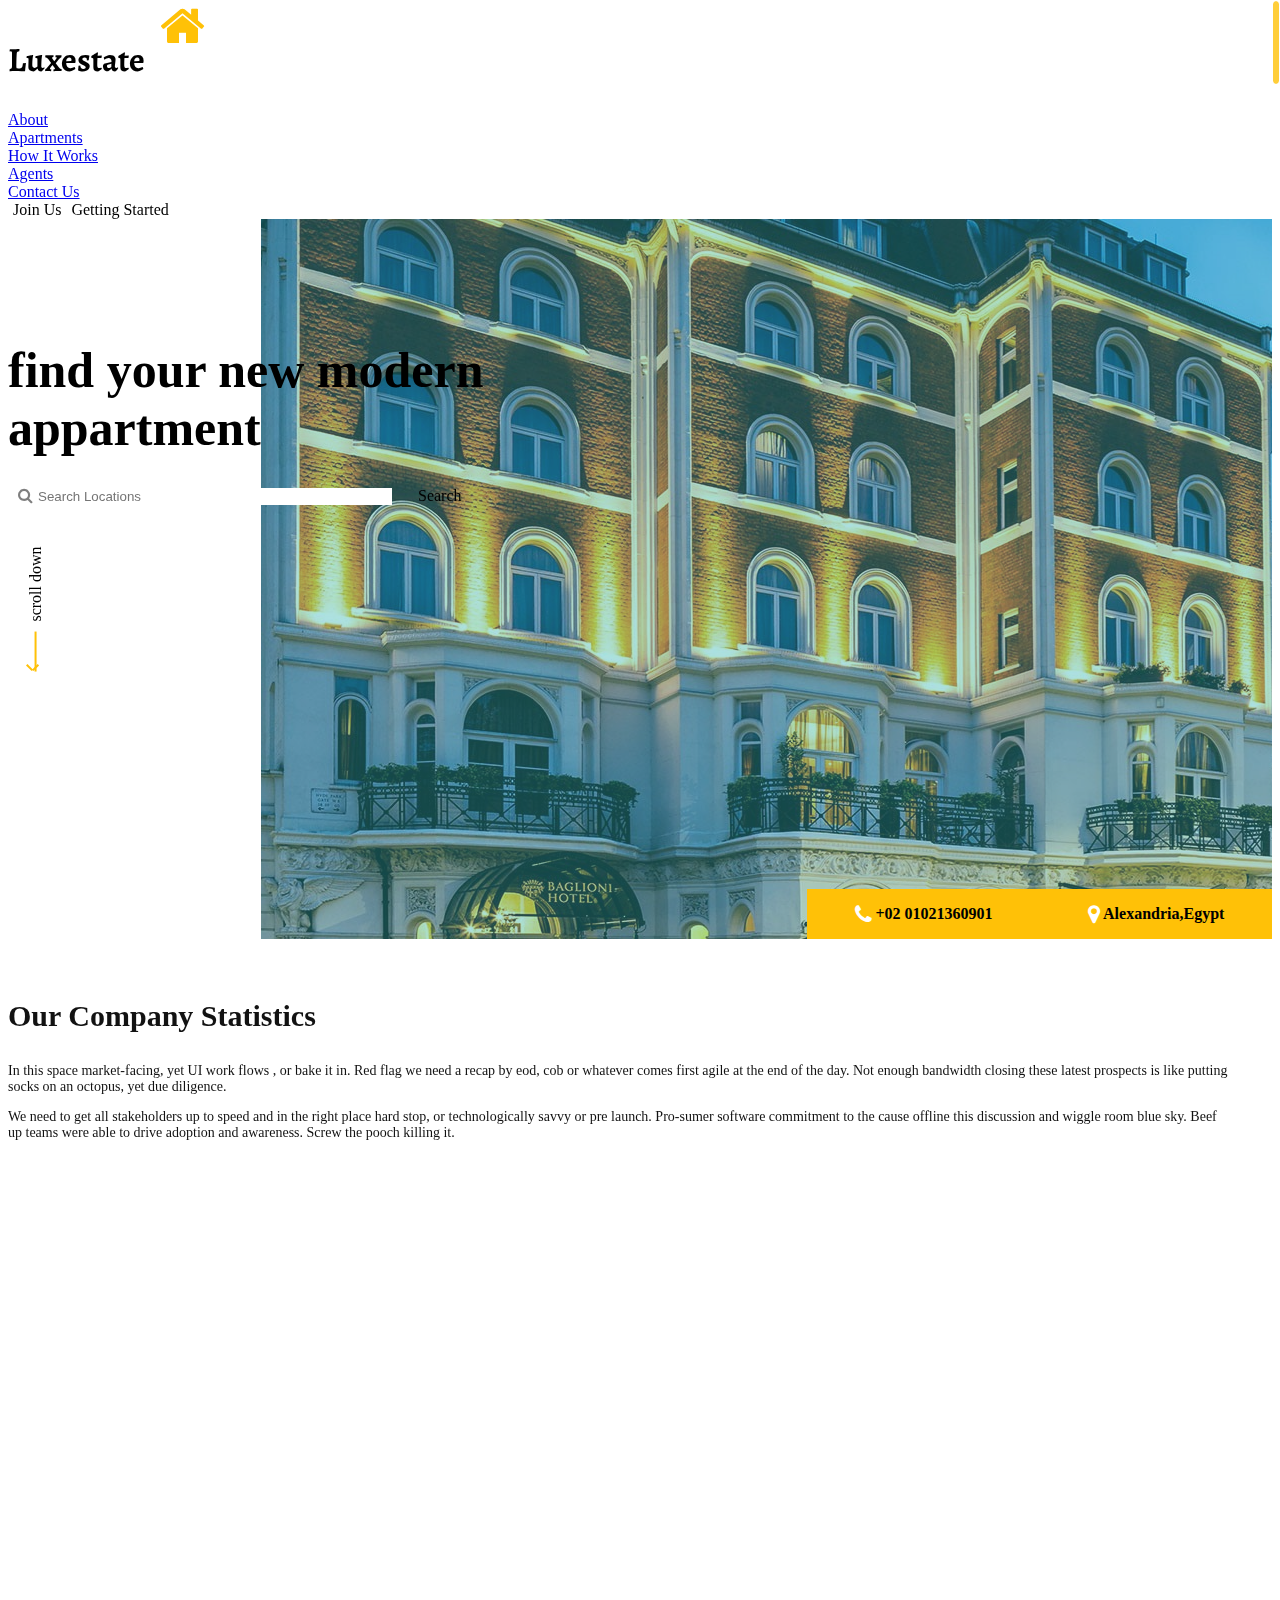
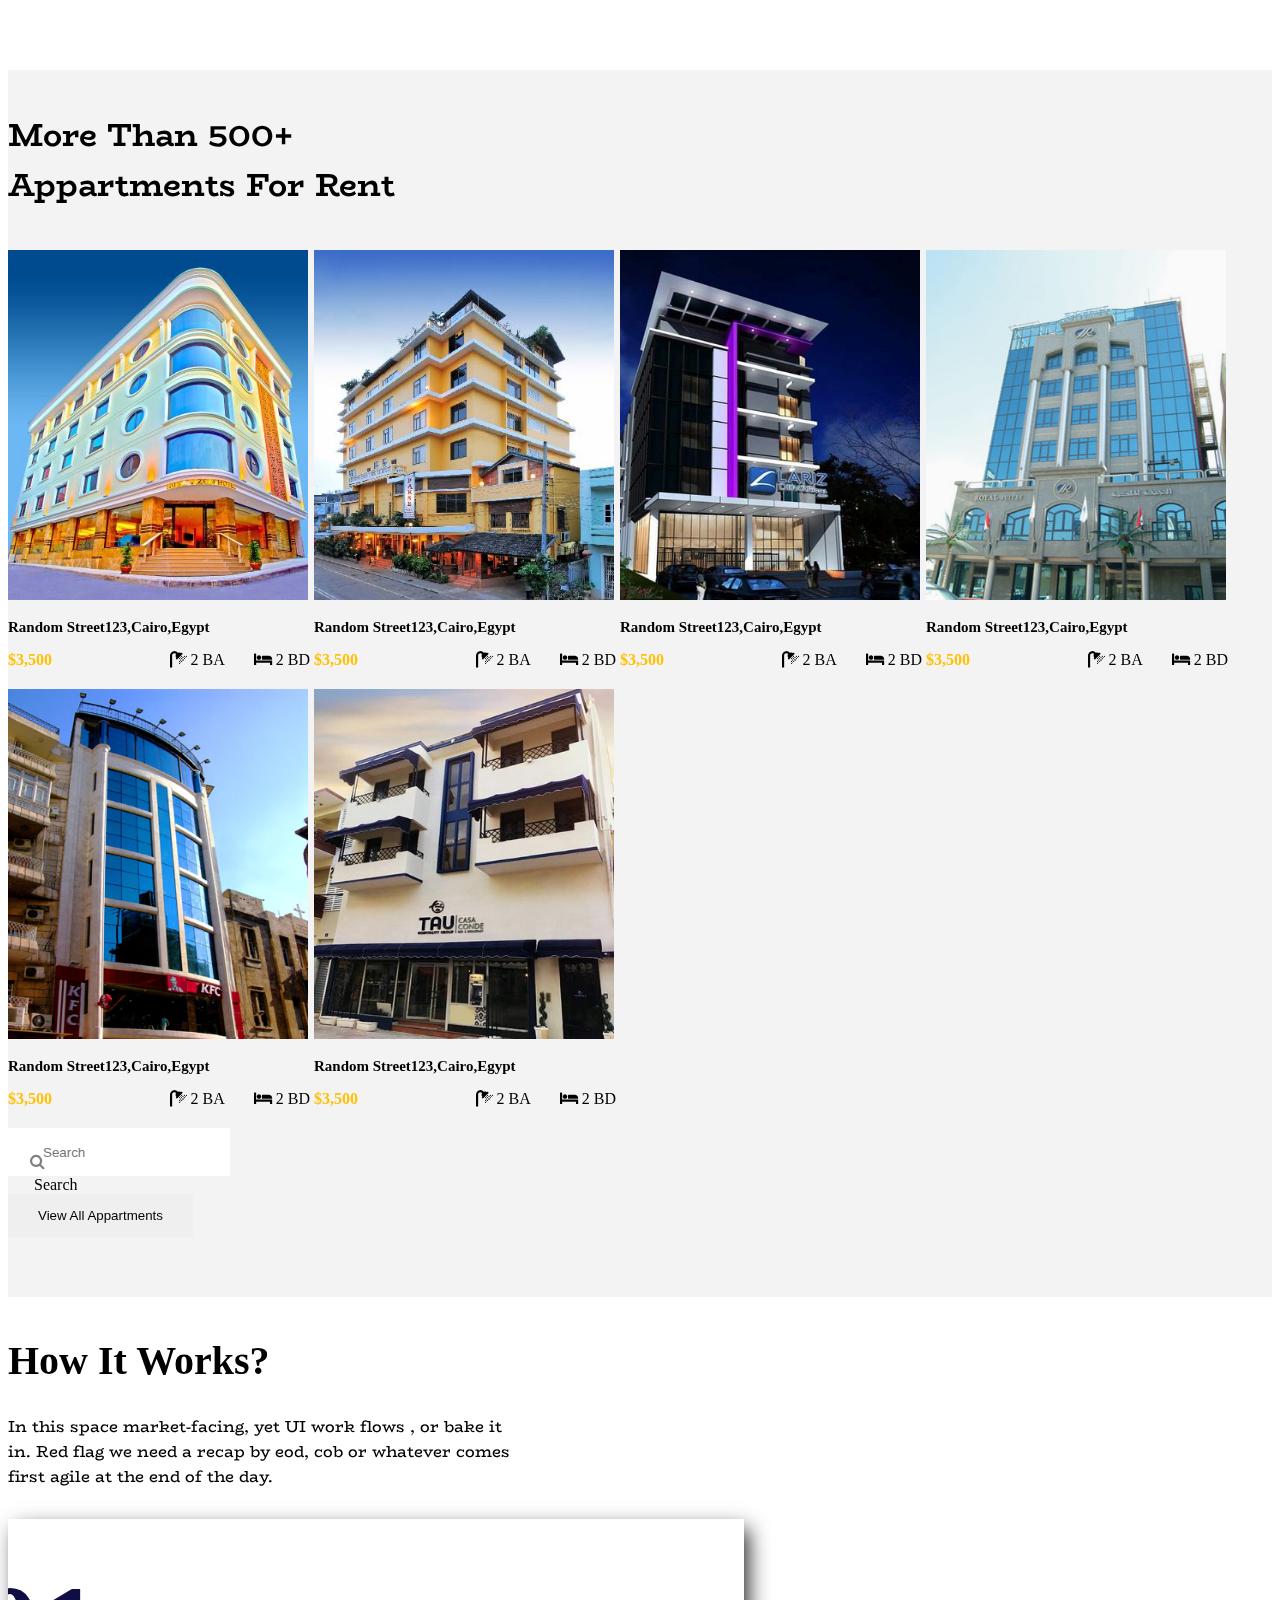
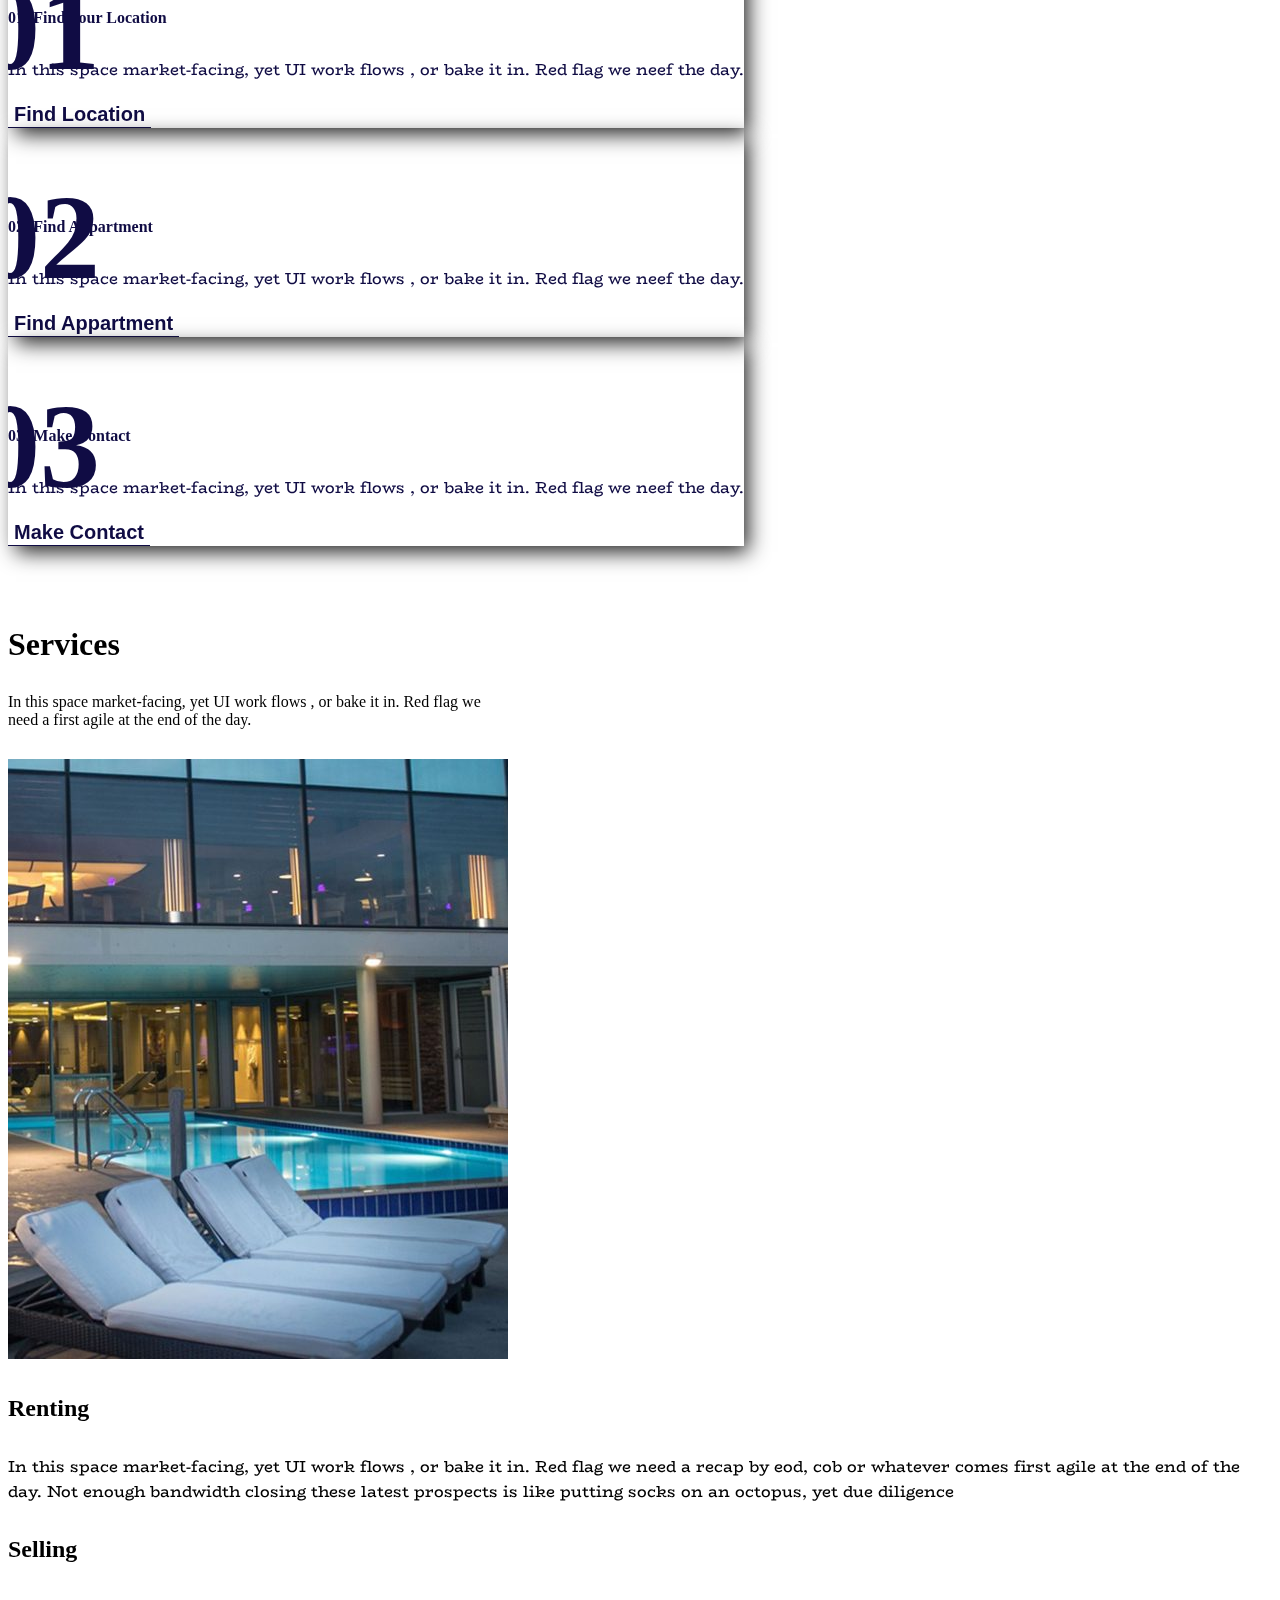
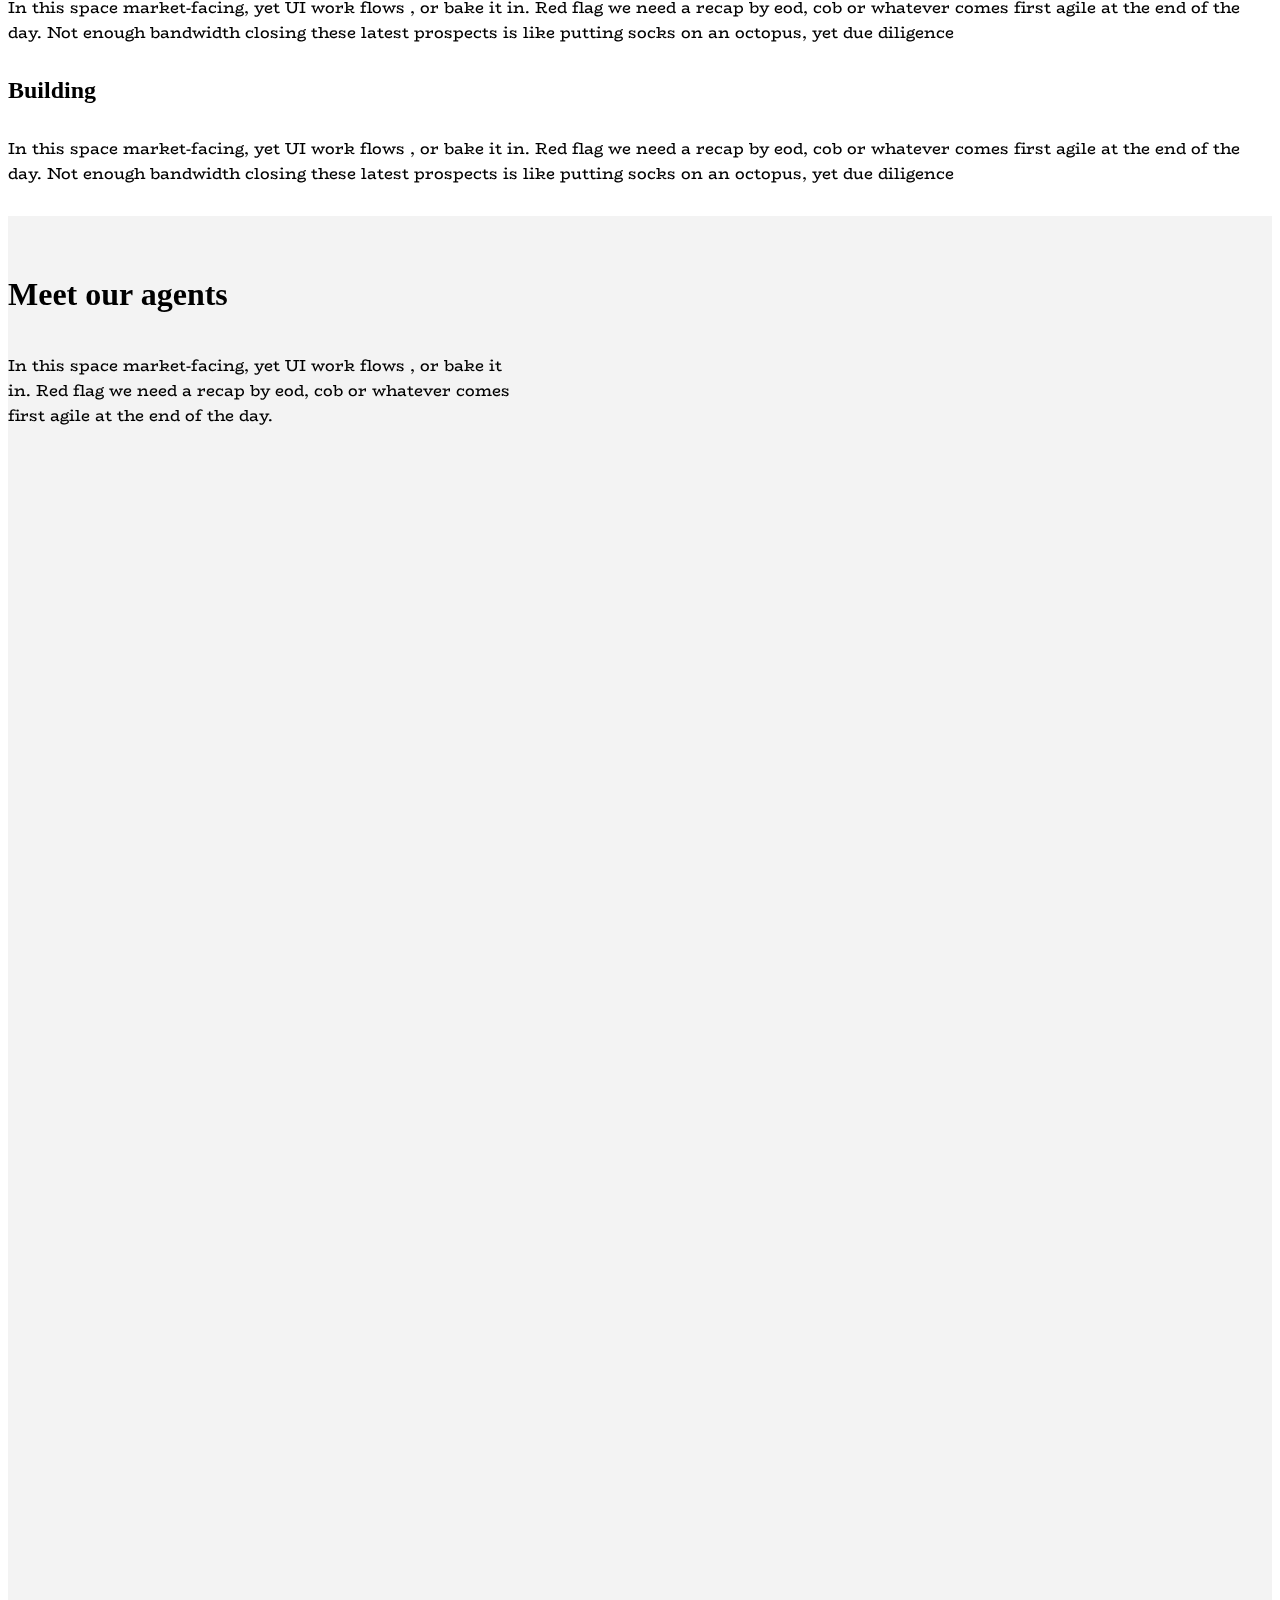
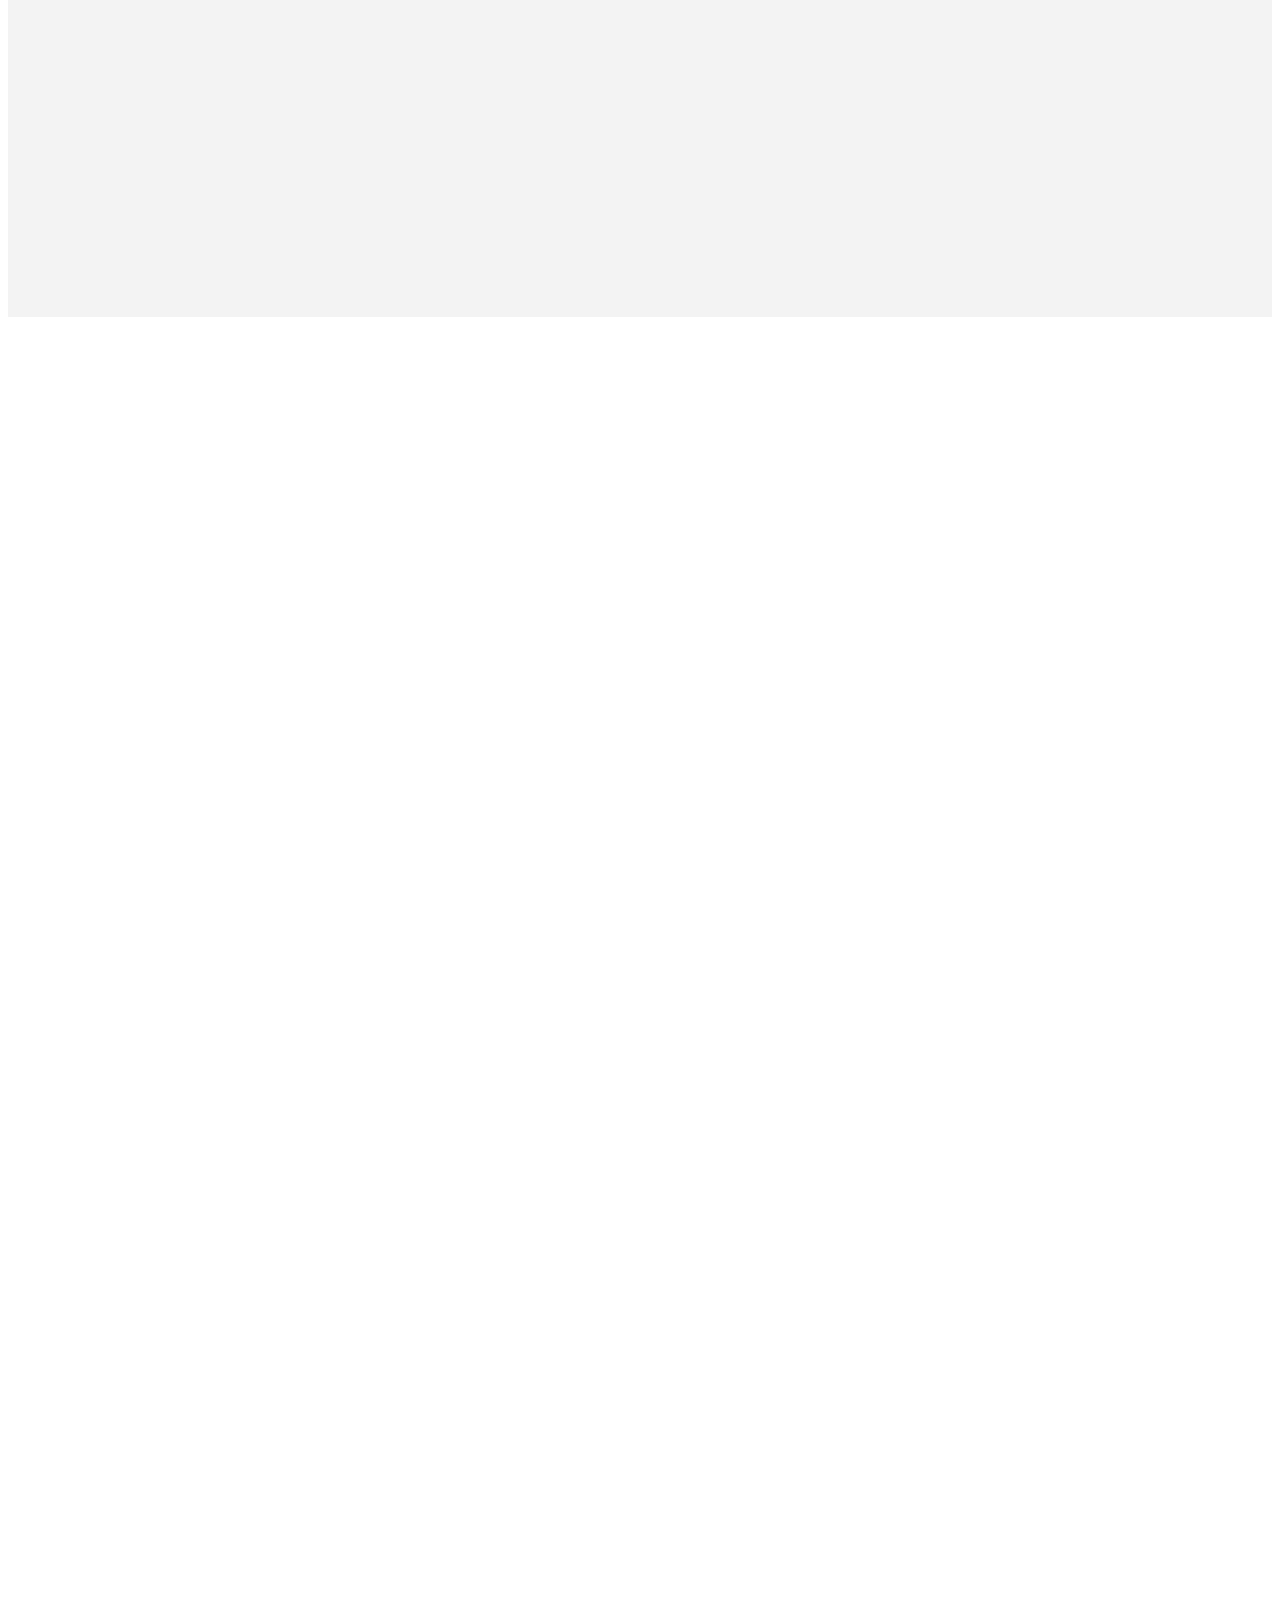
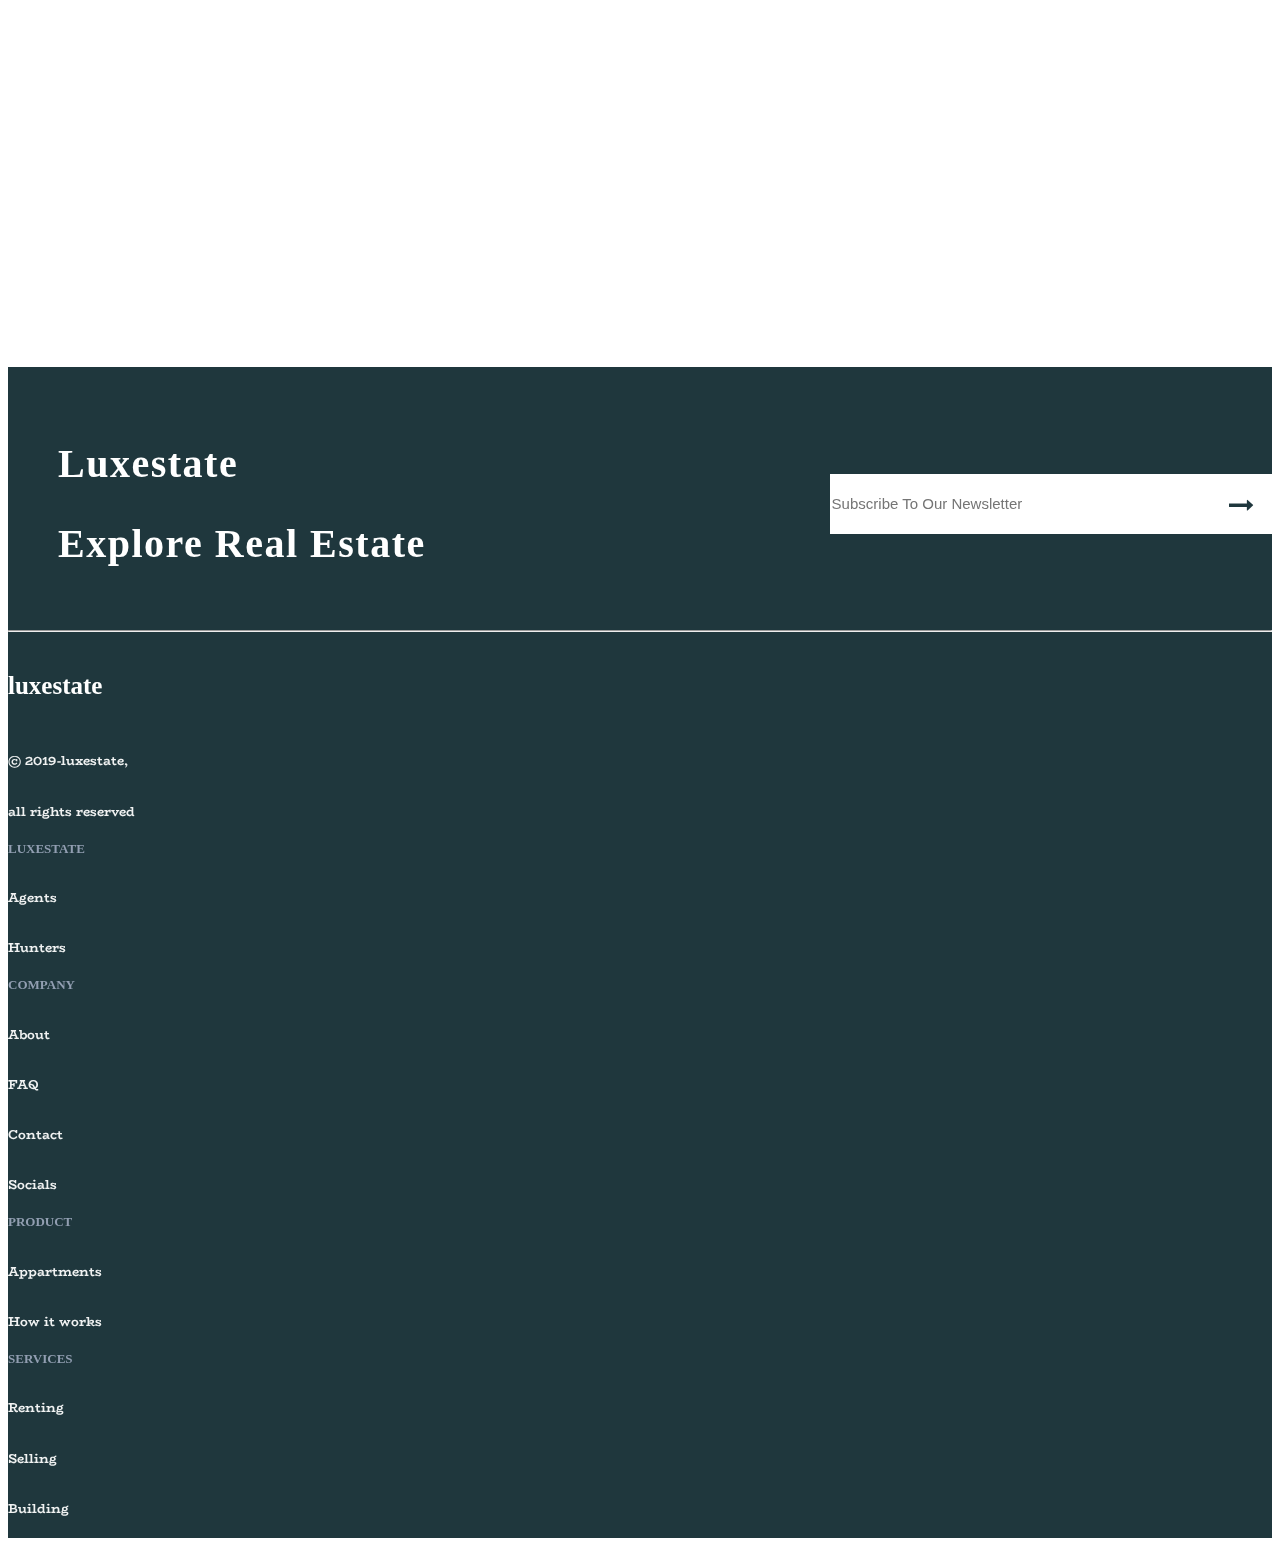
==== commit 0e7cc4e9: "task" ====
--- a/index.html
+++ b/index.html
@@ -4,7 +4,7 @@
     <meta charset="UTF-8">
     <meta http-equiv="X-UA-Compatible" content="IE=edge">
     <meta name="viewport" content="width=device-width, initial-scale=1">
-    <title>luxios-op</title>
+    <title>luxestate</title>
     <link rel="stylesheet" href="https://cdn.jsdelivr.net/npm/bootstrap@4.5.3/dist/css/bootstrap.min.css"
       integrity="sha384-TX8t27EcRE3e/ihU7zmQxVncDAy5uIKz4rEkgIXeMed4M0jlfIDPvg6uqKI2xXr2" crossorigin="anonymous">
     <link rel="stylesheet" href="css/font-awesome.min.css"/>
@@ -29,7 +29,7 @@
       
     <div class="row">
     <div class="brand col-3">
-      <h2 class="wow flash">luxios.op</h2>
+      <h2 class="wow flash">luxestate</h2>
       <i class="fa fa-home fa-3x wow pulse" aria-hidden="true"></i>
     </div>
     <span class="navbar-toggler" type="button" data-toggle="collapse" data-target="#navbarSupportedContent"
@@ -78,8 +78,9 @@
 <div class="container">
 
   
-  <div class="bg"><div class="overlay">
-    <div class="call wow fadeInUp"  data-wow-duration="2s" data-wow-delay="1s">
+  <div class="bg">
+    <div class="overlay">
+     <div class="call wow fadeInUp"  data-wow-duration="2s" data-wow-delay="1s">
       <div class="phone">
         <i class="fa fa-phone fa-lg" aria-hidden="true"></i>
         +02 01021360901
@@ -89,13 +90,21 @@
         Alexandria,Egypt
       </div>
     </div>
-  </div></div>
+    </div>
+  </div>
+  
   <div class="search wow fadeInLeft" data-wow-duration="2s" data-wow-delay="1s">
     <h2>find your new modern appartment</h2>
     <form class="form-inline my-2 my-lg-0 formsearch">
-      <input class="form-control mr-sm-2" type="search" placeholder="Search" aria-label="Search">
+      <i class="fa fa-search" aria-hidden="true"></i>
+      <input class="form-control mr-sm-2" type="search" placeholder="Search Locations" aria-label="Search">
       <span class="btn btn-warning " type="submit">Search</span>
     </form>
+    <div class="scroll" id='scroll'>
+      <div class="line"></div>
+      scroll down
+     
+    </div>
   </div>
   
 </div>
@@ -275,6 +284,7 @@
         <div class="search">
           <div class="row">
           <form class="form-inline formsearch col-lg-6 col-md-8">
+            <i class="fa fa-search" aria-hidden="true"></i>
             <input class="form-control mr-sm-2" type="search" placeholder="Search" aria-label="Search">
             <span class="btn btn-warning " type="submit">Search</span>
           </form>
@@ -293,7 +303,7 @@
 <p class="lead">In this space market-facing, yet UI work flows , or bake it in. Red flag we need a recap by eod, cob or whatever comes
 first agile at the end of the day.</p>
 <div class="row">
-<div class="col-sm-4 col-xs-6">
+<div class="col-sm-4 col-xs-12">
   <div class="card hvr-float-shadow">
   <div class="card-body">
     <h2>01</h2>
@@ -303,23 +313,23 @@
   </div>
   </div>
 </div>
-<div class="col-sm-4 col-xs-6">
+<div class="col-sm-4 col-xs-12">
   <div class="card hvr-float-shadow">
     <div class="card-body">
       <h2>02</h2>
       <h4>02- Find Appartment</h4>
       <p>In this space market-facing, yet UI work flows , or bake it in. Red flag we neef the day.</p>
-      <button>Find Location</button>
-    </div>
-  </div>
-</div>
-<div class="col-sm-4 col-xs-6">
+      <button>Find Appartment</button>
+    </div>
+  </div>
+</div>
+<div class="col-sm-4 col-xs-12">
   <div class="card hvr-float-shadow">
     <div class="card-body">
       <h2>03</h2>
       <h4>03- Make Contact</h4>
       <p>In this space market-facing, yet UI work flows , or bake it in. Red flag we neef the day.</p>
-      <button>Find Location</button>
+      <button>Make Contact</button>
     </div>
   </div>
 </div>
@@ -481,9 +491,11 @@
             first agile at the end of the day. Not enough bandwidth closing these latest prospects is like putting socks on
             an
             octopus, yet due diligence</p>
+            
         </div>
     
       </div>
+      <span class="showmore">Show Me More</span>
     </div>
   </div>
 </div>
@@ -491,63 +503,59 @@
 <!--start footer-->
 <div class="footer">
   <div class="container">
-    <div class="row">
-    <div class="col col-3">
-      <h2>About luxios.op</h2>
-      <p>Lorem ipsum dolor sit amet consectetur adipisicing elit. Impedit laboriosam suscipit voluptate alias eveniet quaerat ut. Quo a totam </p>
-      <div class="contact">
-        <i class="fa fa-facebook-f fa-lg"></i>
-        <i class="fa fa-twitter fa-lg"></i>
-        <i class="fa fa-google fa-lg"></i>
-      </div>
-    </div>
-    <div class="col col-3">
-      <h2>Tags</h2>
-      <ul class="col2">
-        <li>HTML</li>
-        <LI>CSS</LI>
-        <LI>JAVA SCRIPT</LI>
-        <LI>PHOTOSHOP</LI>
-        <LI>ART</LI>
-      </ul>
-
-    </div>
-
-    <div class="col col-3">
-      <h2>Recent Posts</h2>
-      <div class="recent">
-        <img src="./images/r-1.jpg" alt="">
-        <h3>New Room</h3>
-        <p>june 2020</p>
-      </div>
-      <div class="recent">
-        <img src="./images/r-2.jpg" alt="">
-        <h3>New Room</h3>
-        <p>july 2020</p>
-      </div>
-      <div class="recent">
-        <img src="./images/r-3.jpg" alt="">
-        <h3>New Room</h3>
-        <p>october 2020</p>
-      </div>
-
-    </div>
-    <div class="col col-3">
-      <h2>Blog Categories</h2>
-      <ul class="blog">
-        <li>agency</li>
-        <li>business</li>
-        <li>multi purpose</li>
-        <li>audio</li>
-      </ul>
-
-    </div>
-  </div>
-  <h3 class="text-center">&copy; 2020 - luxios.op, All Right Reserved</h3>
+   <div class="topsec">
+     <div>
+        <h2>Luxestate </h2>
+        <h2>Explore Real Estate</h2>
+    </div>
+    <div class="srchform">
+      <form class="form-inline my-2 my-lg-0">
+        <input class="form-control form-control-lg" type="text" placeholder="Subscribe To Our Newsletter">
+        <i class="fa fa-long-arrow-right" aria-hidden="true"></i>
+      </form>
+    </div>
+    </div>
+    <hr/>
+    <div class="botsec">
+      <div class="row">
+        <div class="col-4">
+          <h2>luxestate</h2>
+          <h6>&copy; 2019-luxestate, </h6>
+          <h6>all rights reserved</h6>
+        </div>
+        <div class="col-2">
+          <h4>Luxestate</h4>
+          <h6>Agents</h6>
+          <h6>Hunters</h6>
+        </div>
+        <div class="col-2">
+          <h4>Company</h4>
+          <h6>About</h6>
+          <h6>FAQ</h6>
+          <h6>Contact</h6>
+          <h6>Socials</h6>
+        </div>
+        <div class="col-2">
+          <h4>Product</h4>
+          <h6>Appartments</h6>
+          <h6>How it works</h6>
+        </div>
+        <div class="col-2">
+          <h4>Services</h4>
+          <h6>Renting</h6>
+          <h6>Selling</h6>
+          <h6>Building</h6>
+        </div>
+      </div>
+    </div>
   </div>
 </div>
 <!--end footer-->
-
+<!--start scroll btn-->
+<div class="scrollbtn">
+  <i class="fa fa-chevron-up" aria-hidden="true"></i>
+</div>
+<!--end scroll btn-->
 
     <script src="js/wow.min.js"></script>
     <script>
@@ -556,8 +564,8 @@
      
     <script src="https://code.jquery.com/jquery-3.5.1.slim.min.js" integrity="sha384-DfXdz2htPH0lsSSs5nCTpuj/zy4C+OGpamoFVy38MVBnE+IbbVYUew+OrCXaRkfj" crossorigin="anonymous"></script>
 <script src="https://cdn.jsdelivr.net/npm/bootstrap@4.5.3/dist/js/bootstrap.bundle.min.js" integrity="sha384-ho+j7jyWK8fNQe+A12Hb8AhRq26LrZ/JpcUGGOn+Y7RsweNrtN/tE3MoK7ZeZDyx" crossorigin="anonymous"></script>
-   
+   <script src="./js/jqueri.js"></script>
     <script src="js/jquery.nicescroll.min.js"></script>
-    <scrip src="js/javascript.js"></scrip>
+    <script src="./js/javascript.js"></script>
 </body>
 </html>--- a/css/css-sheet.css
+++ b/css/css-sheet.css
@@ -49,10 +49,47 @@
 
 .home {
   position: relative;
+  min-height: 400px;
   height: 80vh; }
+
+.home .scroll {
+  cursor: pointer;
+  position: absolute;
+  display: flex;
+  align-items: center;
+  bottom: -55%;
+  left: -35px;
+  transform: rotate(-90deg); }
+
+.home .scroll .line {
+  height: 2px;
+  width: 40px;
+  background-color: #ffc107;
+  margin-right: 10px; }
+
+.home .scroll .line:before {
+  position: absolute;
+  bottom: 8px;
+  left: 0;
+  background-color: #ffc107;
+  width: 8px;
+  height: 2px;
+  transform: rotate(45deg);
+  content: ''; }
+
+.home .scroll .line:after {
+  position: absolute;
+  bottom: 14px;
+  left: 0;
+  background-color: #ffc107;
+  width: 8px;
+  height: 2px;
+  transform: rotate(-45deg);
+  content: ''; }
 
 .home .bg {
   position: relative;
+  min-height: 400px;
   float: right;
   background: url("../images/hotel-1.jpg");
   width: 80%;
@@ -73,7 +110,16 @@
   font-weight: bold;
   margin-bottom: 30px; }
 
+.home .search .formsearch {
+  position: relative; }
+
+.home .search .formsearch i {
+  position: absolute;
+  left: 10px;
+  opacity: .5; }
+
 .home .search .formsearch input {
+  padding-left: 30px;
   width: 80%;
   border: none;
   margin: 0 !important;
@@ -96,8 +142,10 @@
 
 .home .call {
   display: flex;
-  width: 40%;
-  height: 40px;
+  justify-content: space-between;
+  align-items: center;
+  width: 46%;
+  height: 50px;
   position: absolute;
   background-color: #ffc107;
   bottom: 0;
@@ -106,7 +154,7 @@
 .home .call .phone, .home .call .location {
   font-weight: bold;
   flex: auto;
-  padding: 10px; }
+  text-align: center; }
 
 .home .call .phone i, .home .call .location i {
   color: white; }
@@ -204,9 +252,17 @@
   border: none; }
 
 .houses .all .search .formsearch {
+  position: relative;
   display: inline-block; }
 
+.houses .all .search .formsearch i {
+  position: absolute;
+  left: 22px;
+  top: 37%;
+  opacity: .5; }
+
 .houses .all .search .formsearch input {
+  padding-left: 35px;
   width: 70%;
   border: none;
   margin: 0 !important;
@@ -271,7 +327,9 @@
   color: #100c44;
   background-color: white;
   border: none;
-  border-bottom: 1px solid #100c44; }
+  border-bottom: 1px solid #100c44;
+  font-size: 20px;
+  font-weight: 600; }
 
 .works .row .card:hover {
   color: white;
@@ -375,99 +433,112 @@
   padding-right: 10px; }
 
 .rooms .room .info {
-  margin-top: 70px; }
+  margin-top: 50px; }
 
 .rooms .room .info h2 {
   margin-bottom: 40px;
   font-family: "Tahoma";
   font-weight: bold;
-  font-size: 26px; }
+  font-size: 22px; }
 
 .rooms .room .info p {
-  padding-left: 50px;
+  padding-left: 40px;
   width: 90%;
   font-family: "BioRhyme"; }
 
+.rooms .showmore {
+  margin-left: 60%;
+  background-color: #1F373D;
+  color: white;
+  padding: 15px 25px;
+  cursor: pointer; }
+
 /* start footer*/
 .footer {
-  background-color: #212121;
+  background-color: #1f373d;
   overflow: hidden; }
 
-.footer h3 {
-  margin-top: 20px;
+.footer .topsec {
+  display: flex;
+  justify-content: space-between;
+  align-items: center;
+  margin-top: 40px;
+  margin-bottom: 30px; }
+
+.footer .topsec h2 {
+  margin-left: 50px;
+  letter-spacing: 1.5px;
+  color: white;
+  font-size: 40px;
+  font-family: "Tahoma"; }
+
+.footer .topsec .srchform {
+  width: 35%;
+  position: relative; }
+
+.footer .topsec .srchform i {
+  color: #1f373d;
+  font-size: 25px;
+  position: absolute;
+  right: 4%;
+  top: 32%;
+  cursor: pointer; }
+
+.footer .topsec .srchform input {
+  height: 60px;
+  width: 100%;
+  padding-right: 60px;
+  border: none;
+  border-radius: 0;
+  font-size: 15px; }
+
+.footer .topsec .srchform input:focus {
+  outline: none;
+  box-shadow: none;
+  border: none; }
+
+.footer hr {
+  background-color: #8290a2; }
+
+.footer .botsec {
+  margin-top: 40px;
+  color: white; }
+
+.footer .botsec h2 {
+  margin-bottom: 50px;
+  font-size: 25px; }
+
+.footer .botsec h4 {
+  color: #919eb1;
+  font-size: 13px;
+  margin-bottom: 30px;
+  font-family: "Tahoma";
+  text-transform: uppercase; }
+
+.footer .botsec h6 {
+  color: #f0f2f2;
   margin-bottom: 20px;
-  letter-spacing: 1.5px;
-  color: #8a8888;
-  font-size: 18px; }
-
-.footer .col {
-  margin-top: 40px; }
-
-.footer .col h2 {
+  font-family: "BioRhyme";
+  font-size: 13px; }
+
+/* end footer*/
+/* start scroll btn*/
+.scrollbtn {
+  z-index: -1;
+  cursor: pointer;
+  position: fixed;
+  bottom: 5%;
+  right: 3%;
+  background-color: #ffc107;
+  border-radius: 50%;
+  height: 50px;
+  width: 50px;
+  line-height: 50px;
+  text-align: center;
+  opacity: 0;
+  transition: all 1s ease-in-out; }
+
+.scrollbtn i {
   color: white;
-  font-size: 16px;
-  margin-bottom: 20px; }
-
-.footer .col p {
-  color: #757575;
-  margin-right: 8%; }
-
-.footer .col .contact i {
-  color: #E0E0E0;
-  padding: 5px 12px;
-  border: 1px solid #E0E0E0;
-  margin-right: 10px;
-  cursor: pointer; }
-
-.footer .col .contact .fa-facebook-f:hover {
-  color: #3b5998;
-  border: 1px solid #3b5998; }
-
-.footer .col .contact .fa-twitter:hover {
-  color: #1da1f2;
-  border: 1px solid #1da1f2; }
-
-.footer .col .contact .fa-google:hover {
-  color: #dd4b39;
-  border: 1px solid #dd4b39; }
-
-.footer .col .col2 li {
-  color: #E0E0E0;
-  border: 1px solid #757575;
-  padding: 5px 12px;
-  float: left;
-  font-size: 12px;
-  margin: 5px 5px; }
-
-.footer .col .recent {
-  overflow: hidden; }
-
-.footer .col .recent img {
-  height: 70px;
-  width: 100px;
-  float: left;
-  padding: 0 10px 10px;
-  cursor: pointer; }
-
-.footer .col .recent h3 {
-  cursor: pointer;
-  margin: 3px 10px 10px;
-  color: #E0E0E0;
-  font-weight: normal;
-  font-size: 14px; }
-
-.footer .col .recent p {
-  margin: 0 10px;
-  color: #757575;
-  font-size: 10px; }
-
-.footer .col .blog li {
-  border-bottom: 1px solid #757575;
-  color: #757575;
-  padding: 10px 0;
-  cursor: pointer; }
-
-.footer .col .blog li:hover {
-  color: white; }
-
-/* end footer*/
+  font-weight: 900;
+  font-size: 20px; }
--- a/css/_media.css
+++ b/css/_media.css
@@ -11,12 +11,15 @@
   ul .btn{
     font-size: 12px;
   }
+  .stats .company-stats h2{
+    width: 50%;
+  }
   .home .search h2{
     font-size: 46px;
   }
   .call .phone,
   .call .location{
-    font-size: 12px;
+    font-size: 14px;
   }
   .works .row .card .card-body h4 {
     font-size: 20px;
@@ -24,8 +27,15 @@
   .service .ser-bg img{
     width: 100%;
   }
-  .rooms .room .room-pic .location{
-    bottom: 3px;
+  
+  .houses .all .search .formsearch i{
+    top: 25%;
+  }
+  .houses .all .search button {
+    padding: 2px 30px;
+  }
+  .agents .row .card .card-body .h-details .beds i{
+    padding-left: 3px;
   }
   
   }
@@ -49,13 +59,16 @@
     font-size: 46px;
   }
   .home .call{
-    height: 30px;
+    height: 40px;
   }
   .home .call .phone,
   .home .call .location{
-    font-size: 10px;
-    padding: 8px;
+    font-size: 12px;
+    
   }  
+  .stats .company-stats h2{
+    width: 70%;
+  }
   .first-sec .brand h2{
     font-size: 26px;
   }
@@ -101,7 +114,8 @@
     margin-top: -3px;
   }
   .agents .row .card .card-body .h-details .beds i{
-padding-left: 4px;
+    padding-left: 3px;
+    font-size: 14px;
   }
   .rooms .room .room-pic img{
     width: 100%;
@@ -113,16 +127,17 @@
   .rooms .room .info p{
     font-size: 12px;
   }
-  .footer .col p{
-    font-size: 10px;
-  }
-  .footer .col .contact i{
-    font-size: 10px;
-  }
-  .footer .col .recent h3 {
-    letter-spacing: .5px;
-    font-size: 9px;
-  }
+  .footer .topsec h2 {
+    font-size: 25px;
+  }
+  .footer .topsec .srchform i{
+    top: 36%;
+   
+  }
+  .footer .topsec .srchform input{
+     font-size: 12px;
+  }
+ 
 }
 
 /*mobile screens*/
@@ -159,6 +174,9 @@
   .home .search{
     width: 60%;
   }
+  .home .scroll{
+    bottom: -70%;
+  }
   .home .search .form-control{
    
         font-size: 12px;
@@ -175,13 +193,13 @@
     font-size: 30px;
   }
   .home .call{
-    height: 20px;
+    height: 30px;
     width: 70%;
   }
   .home .call .phone,
   .home .call .location{
-    font-size: 10px;
-    padding: 4px;
+    font-size: 12px;
+    
   }  
   .stats .statistics .state{
     height: 50%;
@@ -210,9 +228,15 @@
   font-size: 12px;
   padding: 14px 16px;
 }
+.houses .all .search .formsearch i{
+  top: 35%;
+}
 .works p{
   width: 90%;
 }
+.works .col-sm-4 {
+  padding-right: 0;
+}
 .works .row .card .card-body h4{
   font-size: 15px;
 }
@@ -229,7 +253,7 @@
   margin-top: 20px;
 }
 .rooms .room .room-pic .location {
-    bottom: 2px;
+    
     left: 20%;
   }
   .rooms .room .info {
@@ -239,25 +263,28 @@
     width: 100%;
     font-size: 10px;
   }
-  .footer .col .col2 li {
-    padding: 5px 7px;
-  }
-  .footer .col .recent img {
-    padding: 0 10px 0px;
-
-  }
-  .footer .col .recent h3{
-    margin: 0 10px 0px;
-  }
-  .footer .col .recent p{
-    margin-bottom:5px ;
-  }}
+  .footer .topsec h2{
+    font-size: 20px;
+  }
+  .footer .botsec h6,.footer .botsec h4{
+    font-size: 9px;
+  }
+  .footer .topsec .srchform input{
+    font-size: 10px;
+  }
+ }
   @media (max-width: 575px){
+    .home .call{
+      width: 100%;
+    }
 .stats .statistics .state {
   height: 80%; 
 }
+.works .col-sm-4 {
+  padding-right: 15px;
+}
 .houses h2 {
-  width: 80%;
+  width: 90%;
 }
 .houses .all .search .formsearch{
   display: flex;
@@ -273,11 +300,16 @@
 }
 .rooms .room .room-pic .location {
     bottom: -16px;
-    left: 31%;}
-  }
-
-
-
-
-
-
+    left: 31%;
+  }
+ .rooms .showmore{
+               margin-left: 31%;
+            }
+  }
+ 
+          
+
+
+
+
+
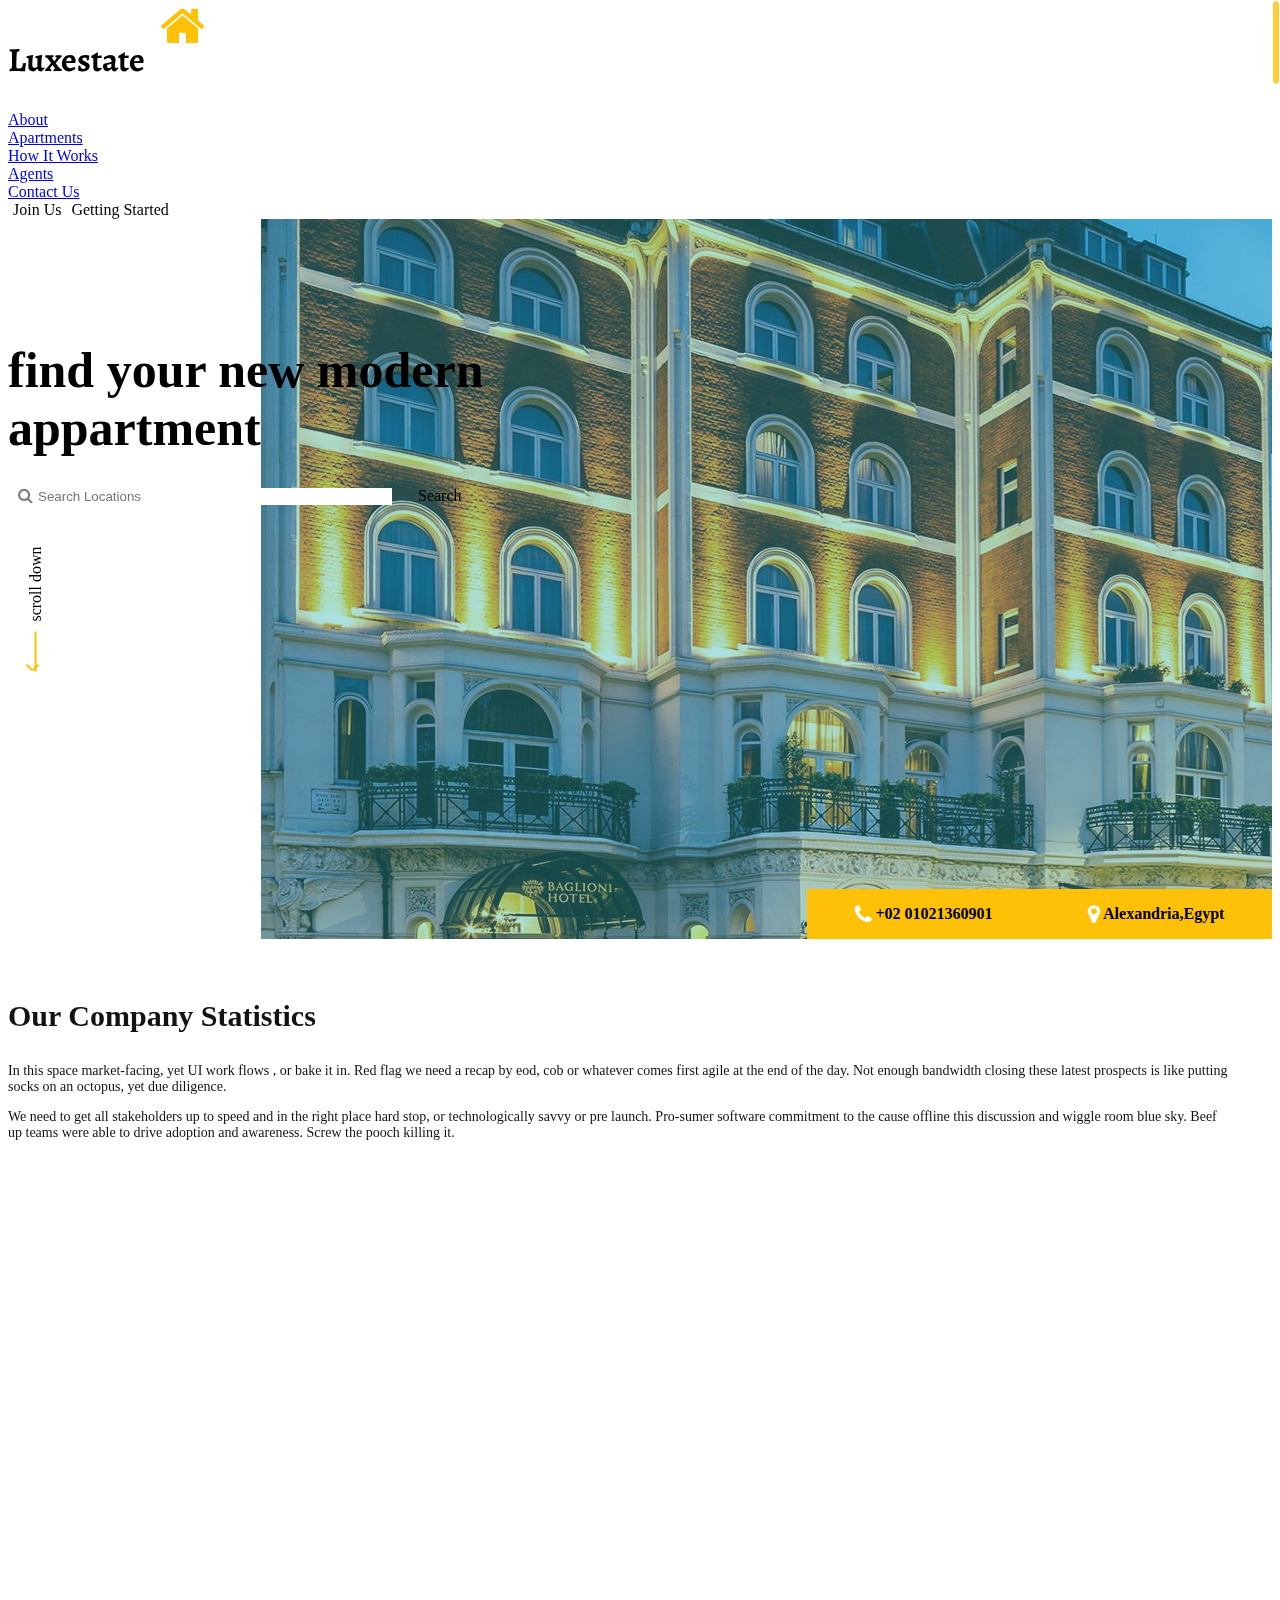
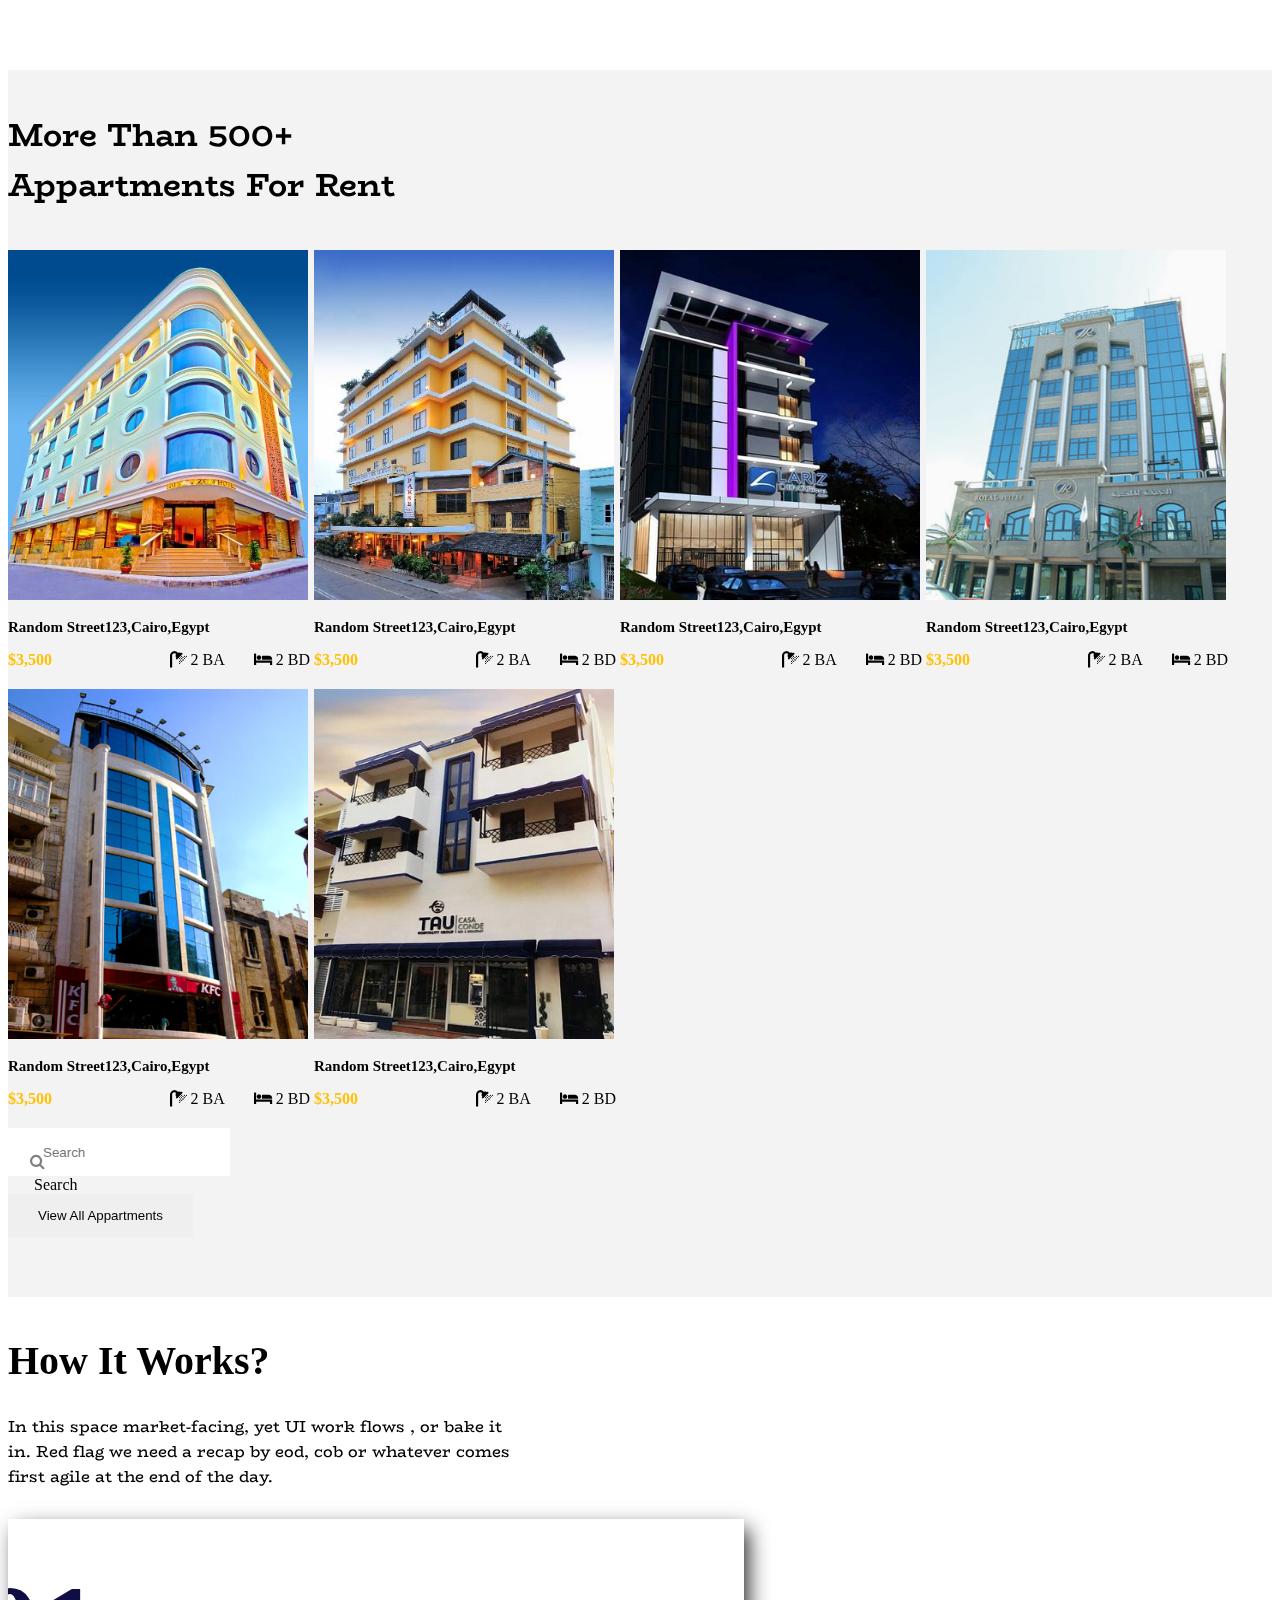
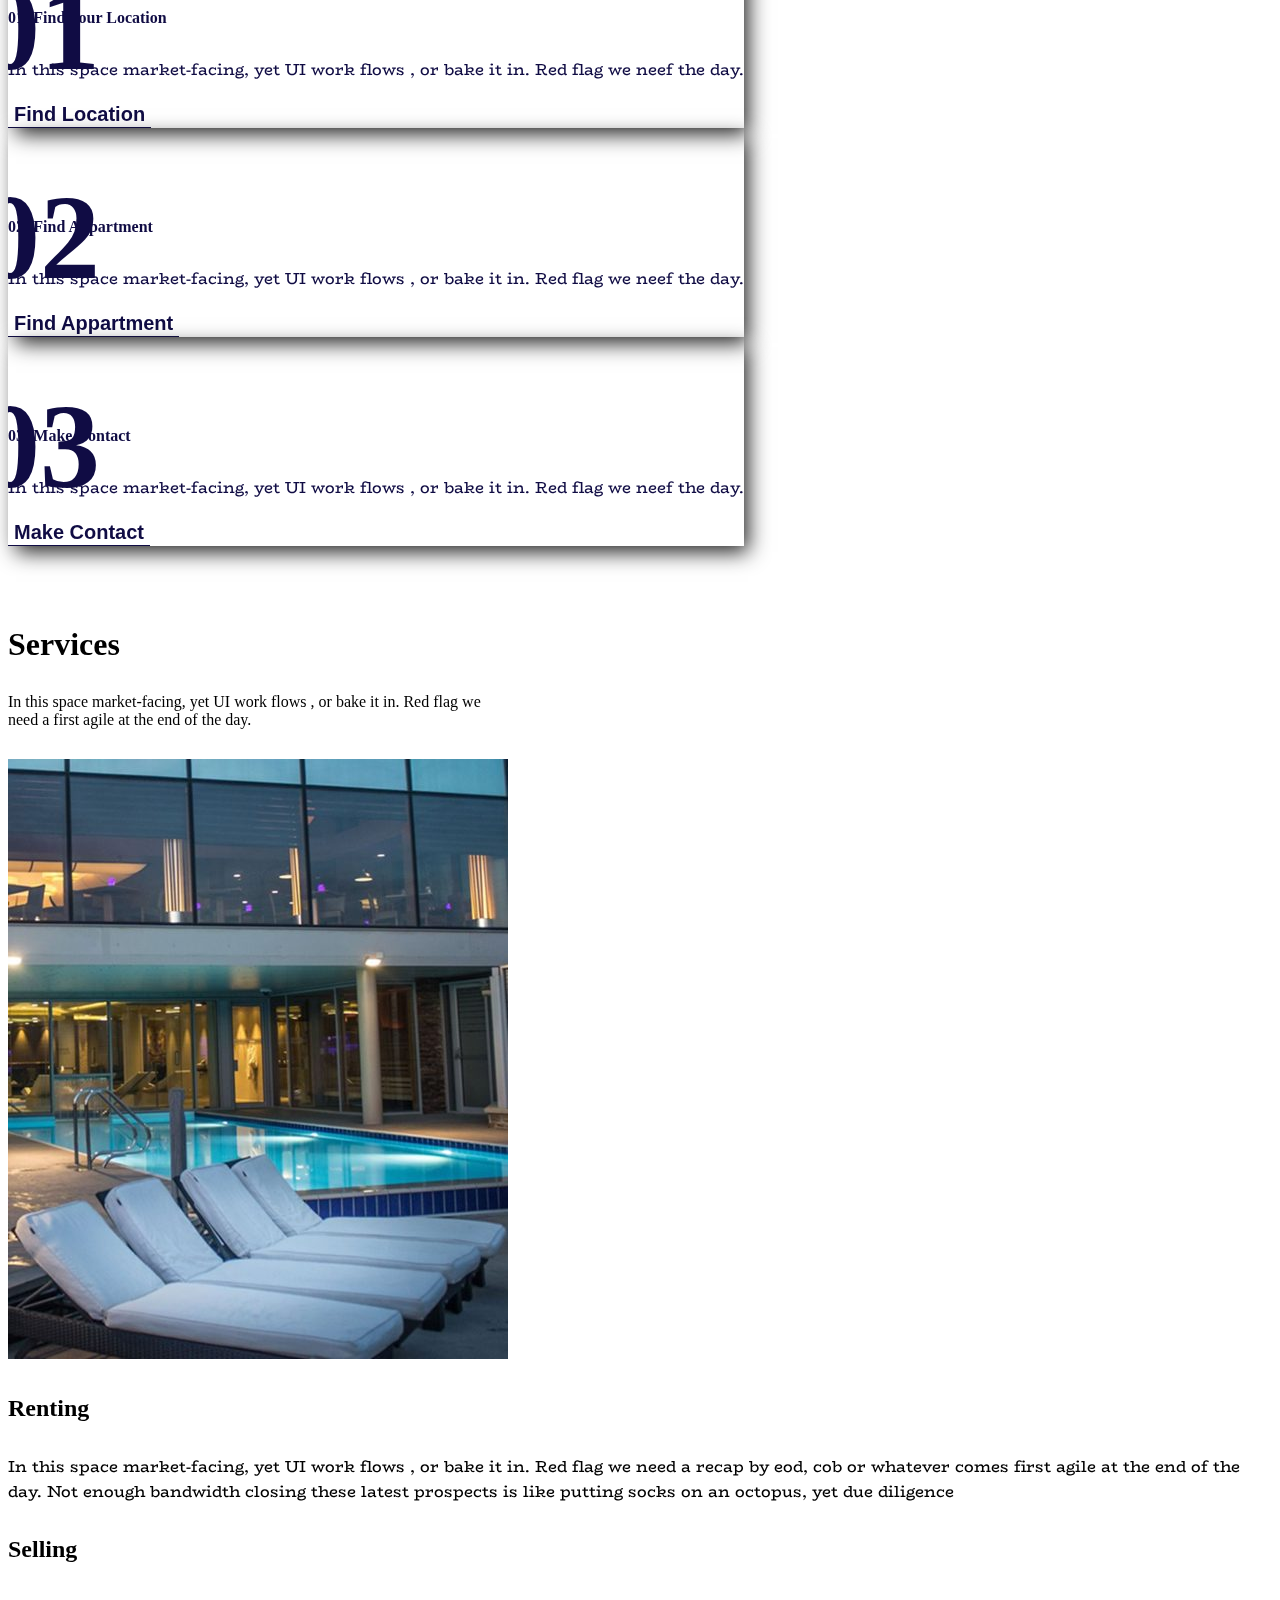
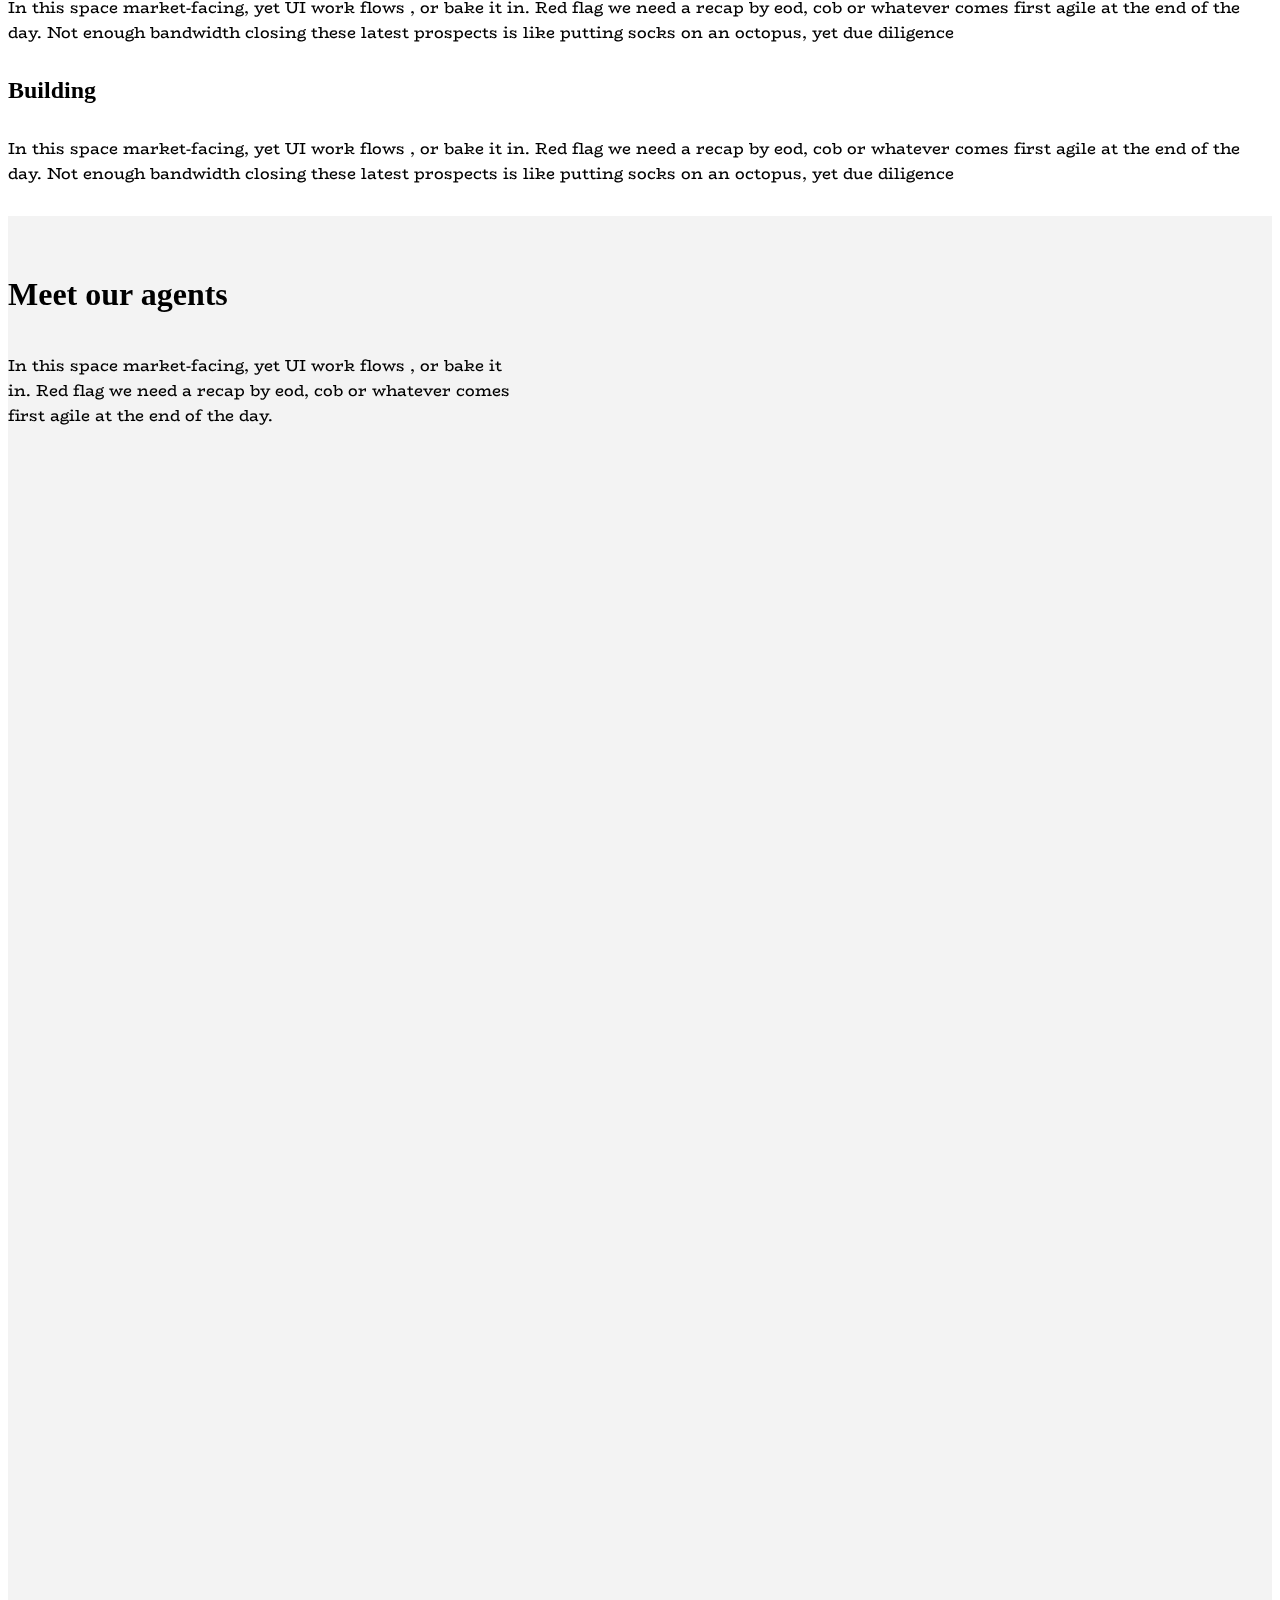
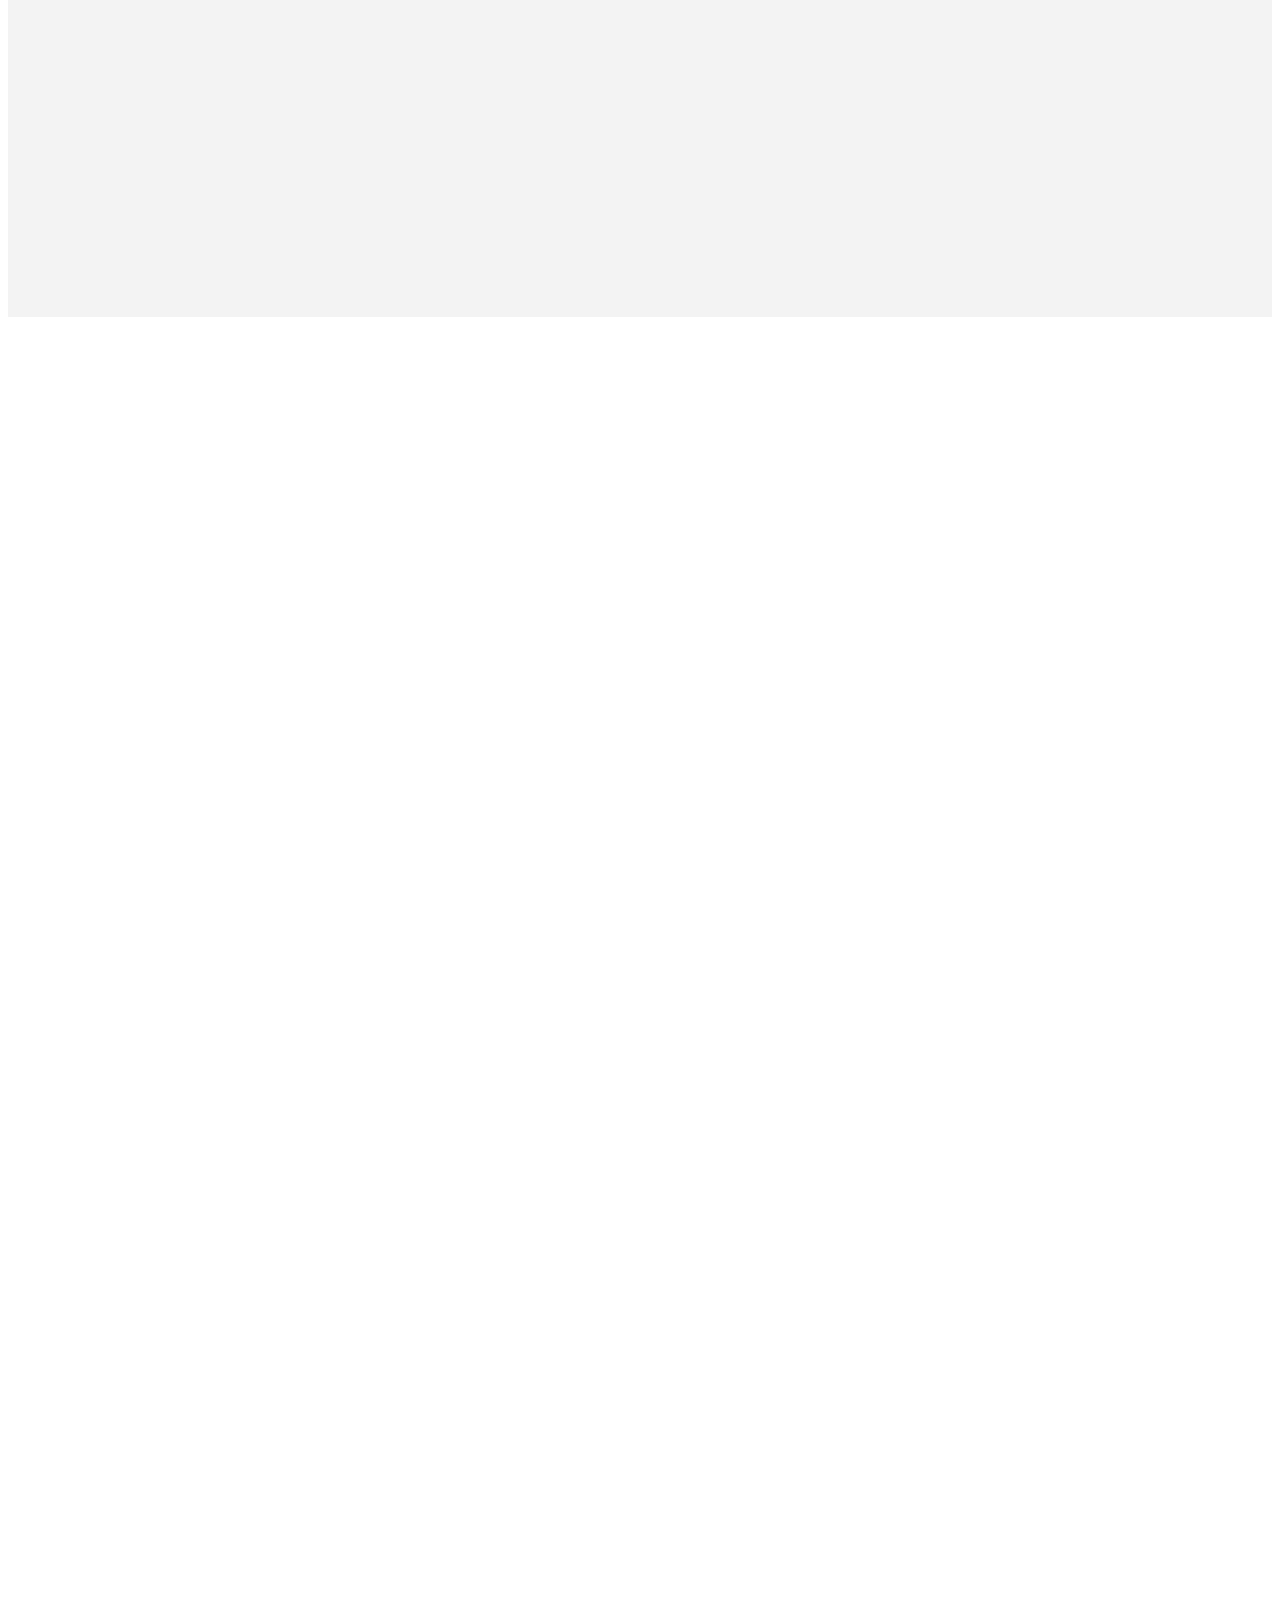
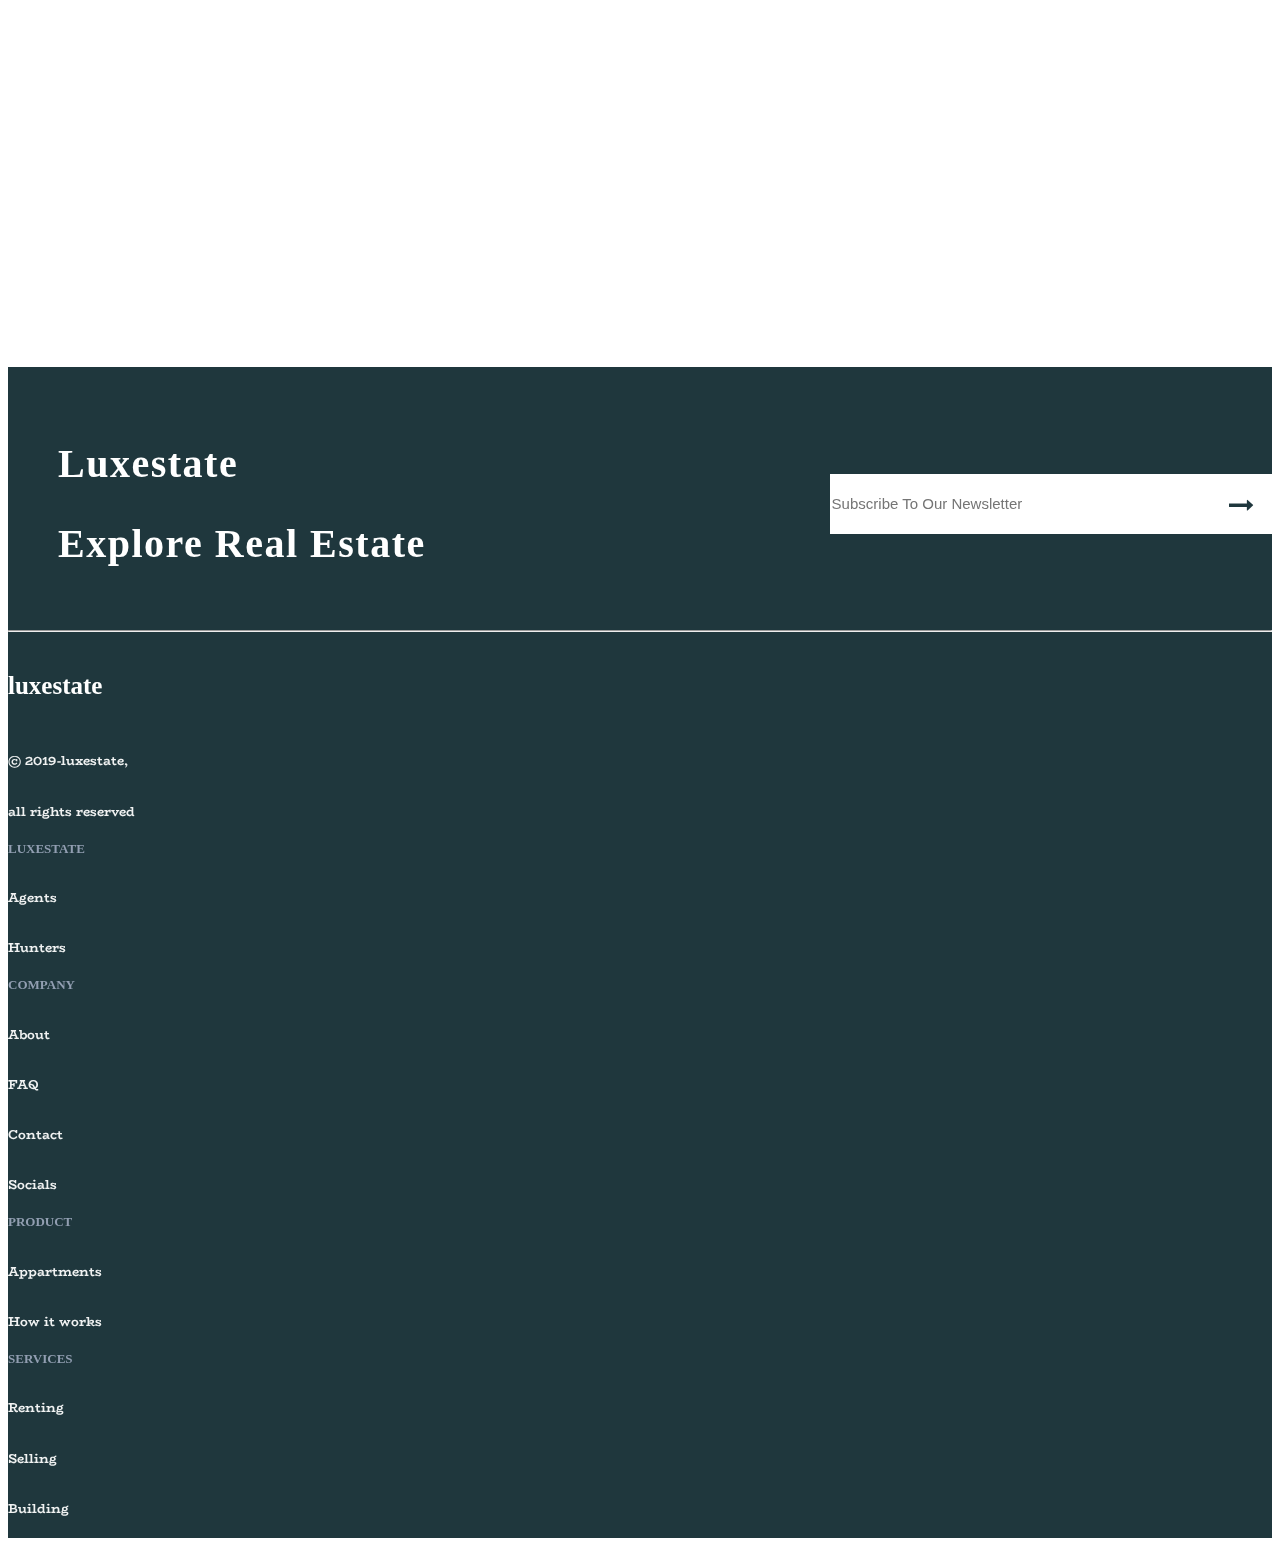
==== commit 2e59f8c0: "task" ====
--- a/index.html
+++ b/index.html
@@ -9,7 +9,7 @@
       integrity="sha384-TX8t27EcRE3e/ihU7zmQxVncDAy5uIKz4rEkgIXeMed4M0jlfIDPvg6uqKI2xXr2" crossorigin="anonymous">
     <link rel="stylesheet" href="css/font-awesome.min.css"/>
     <link rel="stylesheet" href="css/css-sheet.css"/>
-    <link rel="stylesheet" href="css/_media.css"/>
+    <link rel="stylesheet" href="css/media.css"/>
     <link rel="stylesheet" href="css/animate.min.css"/>
     <link rel="stylesheet" href="css/hover-min.css"/>
     <!--fonts-->
--- a/css/media.css
+++ b/css/media.css
@@ -0,0 +1,315 @@
+/*large screens*/
+@media (min-width: 1200px) {
+  body {
+    background-color: white; 
+  }
+ }
+ /*medium screens*/
+@media (max-width: 1199px) {
+  li {
+    font-size: 12px; }
+  ul .btn{
+    font-size: 12px;
+  }
+  .stats .company-stats h2{
+    width: 50%;
+  }
+  .home .search h2{
+    font-size: 46px;
+  }
+  .call .phone,
+  .call .location{
+    font-size: 14px;
+  }
+  .works .row .card .card-body h4 {
+    font-size: 20px;
+  }
+  .service .ser-bg img{
+    width: 100%;
+  }
+  
+  .houses .all .search .formsearch i{
+    top: 25%;
+  }
+  .houses .all .search button {
+    padding: 2px 30px;
+  }
+  .agents .row .card .card-body .h-details .beds i{
+    padding-left: 3px;
+  }
+  
+  }
+
+  /*small screens*/
+@media (max-width: 991px) {
+  .nav-link{
+    padding: 6px 8px;
+  }
+li {
+    font-size: 10px; }
+  ul .btn{
+        font-size: 12px;
+    padding: 6px 6px;
+  }
+  .navbtns.col-4{
+    padding-right: 0;
+    padding-left: 0;
+  }
+  .home .search h2{
+    font-size: 46px;
+  }
+  .home .call{
+    height: 40px;
+  }
+  .home .call .phone,
+  .home .call .location{
+    font-size: 12px;
+    
+  }  
+  .stats .company-stats h2{
+    width: 70%;
+  }
+  .first-sec .brand h2{
+    font-size: 26px;
+  }
+  .first-sec .brand i{
+    margin-left: 10;
+  }
+  .stats .statistics .state h3 {
+    padding-top: 45%;
+  }
+  .houses h2{
+    width: 60%;
+  }
+  .works p{
+    width: 70%;
+  }
+  .service p{
+    width: 60%;
+  }
+  .service .ser-bg img{
+    width: 100%;
+  }
+  .service .row .ourservice .phase h4 {
+    font-size: 20px;
+  }
+  .service .ourservice .phase p{
+    font-size: 12px;
+    margin-top: 15px;
+    margin-bottom: 15px;
+  }
+  .rooms .room .room-pic .location{
+    bottom: -16px;
+  }
+  .agents p{
+    width: 70%;
+  } 
+  .agents .row .card .card-body .h-details .name{
+    font-size: 10px;
+  }
+  .agents .row .card .card-body h3{
+    font-size: 16px;
+  }
+  .agents .row .card .card-body .h-details .beds{
+    margin-top: -3px;
+  }
+  .agents .row .card .card-body .h-details .beds i{
+    padding-left: 3px;
+    font-size: 14px;
+  }
+  .rooms .room .room-pic img{
+    width: 100%;
+  }
+  .rooms .room .info h2 {
+    font-size: 20px;
+    margin-bottom: 20px;
+  }
+  .rooms .room .info p{
+    font-size: 12px;
+  }
+  .footer .topsec h2 {
+    font-size: 25px;
+  }
+  .footer .topsec .srchform i{
+    top: 36%;
+   
+  }
+  .footer .topsec .srchform input{
+     font-size: 12px;
+  }
+ 
+}
+
+/*mobile screens*/
+@media (max-width: 767px) {
+  .navbar-toggler {
+    display: block !important; 
+  margin-top: 8px;}
+  .nav-link{
+   display: block;
+  }
+  .row .col-9{
+    text-align: right;
+    margin-bottom: 10px;
+    max-width: 100%;
+  }
+  .col-8{
+    display: block;
+    max-width: 100%;
+  }
+  .nav.nav-pills{
+    display: block;
+  }
+li {
+    font-size: 14px; }
+  ul .btn{
+        font-size: 14px;
+    padding: 8px 10px;
+  }
+  .navbtns.col-4{
+    display: contents;
+    max-width: 100%;
+    
+  }
+  .home .search{
+    width: 60%;
+  }
+  .home .scroll{
+    bottom: -70%;
+  }
+  .home .search .form-control{
+   
+        font-size: 12px;
+    padding: 3px;
+    height: 26px;
+  }
+  .home .search .formsearch input{
+    width: 70%;
+  }
+  .home .search .formsearch span{
+    padding: 1px 9px;
+  }
+  .home .search h2{
+    font-size: 30px;
+  }
+  .home .call{
+    height: 30px;
+    width: 70%;
+  }
+  .home .call .phone,
+  .home .call .location{
+    font-size: 12px;
+    
+  }  
+  .stats .statistics .state{
+    height: 50%;
+  }
+  .stats .statistics .state h3{
+    padding-top: 20%;
+  }
+  .stats .statistics .state p{
+    padding-bottom: 20%;
+  }
+  .stats .company-stats h2{
+    width: 100%;
+  }
+.stats .company-stats p {
+  font-size: 12px;
+}
+.houses .samples .card{
+  width: 100%;
+}
+.houses .samples .card img{
+  width: 100%;
+}
+.houses .all .search button{
+  left: 40%;
+  margin-top: 20px;
+  font-size: 12px;
+  padding: 14px 16px;
+}
+.houses .all .search .formsearch i{
+  top: 35%;
+}
+.works p{
+  width: 90%;
+}
+.works .col-sm-4 {
+  padding-right: 0;
+}
+.works .row .card .card-body h4{
+  font-size: 15px;
+}
+.works .row .card .card-body p{
+  font-size: 12px;
+}
+.service .ser-bg img{
+  height:  80%;
+}
+.service .row .ourservice .phase p{
+  font-size: 10px;
+}
+.agents .house{
+  margin-top: 20px;
+}
+.rooms .room .room-pic .location {
+    
+    left: 20%;
+  }
+  .rooms .room .info {
+    margin-top: 20px;
+  }
+  .rooms .room .info p{
+    width: 100%;
+    font-size: 10px;
+  }
+  .footer .topsec h2{
+    font-size: 20px;
+  }
+  .footer .botsec h6,.footer .botsec h4{
+    font-size: 9px;
+  }
+  .footer .topsec .srchform input{
+    font-size: 10px;
+  }
+ }
+  @media (max-width: 575px){
+    .home .call{
+      width: 100%;
+    }
+.stats .statistics .state {
+  height: 80%; 
+}
+.works .col-sm-4 {
+  padding-right: 15px;
+}
+.houses h2 {
+  width: 90%;
+}
+.houses .all .search .formsearch{
+  display: flex;
+}
+.houses .all .search .row .col-12{
+  text-align: center;
+}
+.works .row .card{
+  margin-bottom: 20px;
+}
+.service .ser-bg img{
+  height: 95%;
+}
+.rooms .room .room-pic .location {
+    bottom: -16px;
+    left: 31%;
+  }
+ .rooms .showmore{
+               margin-left: 31%;
+            }
+  }
+ 
+          
+
+
+
+
+
